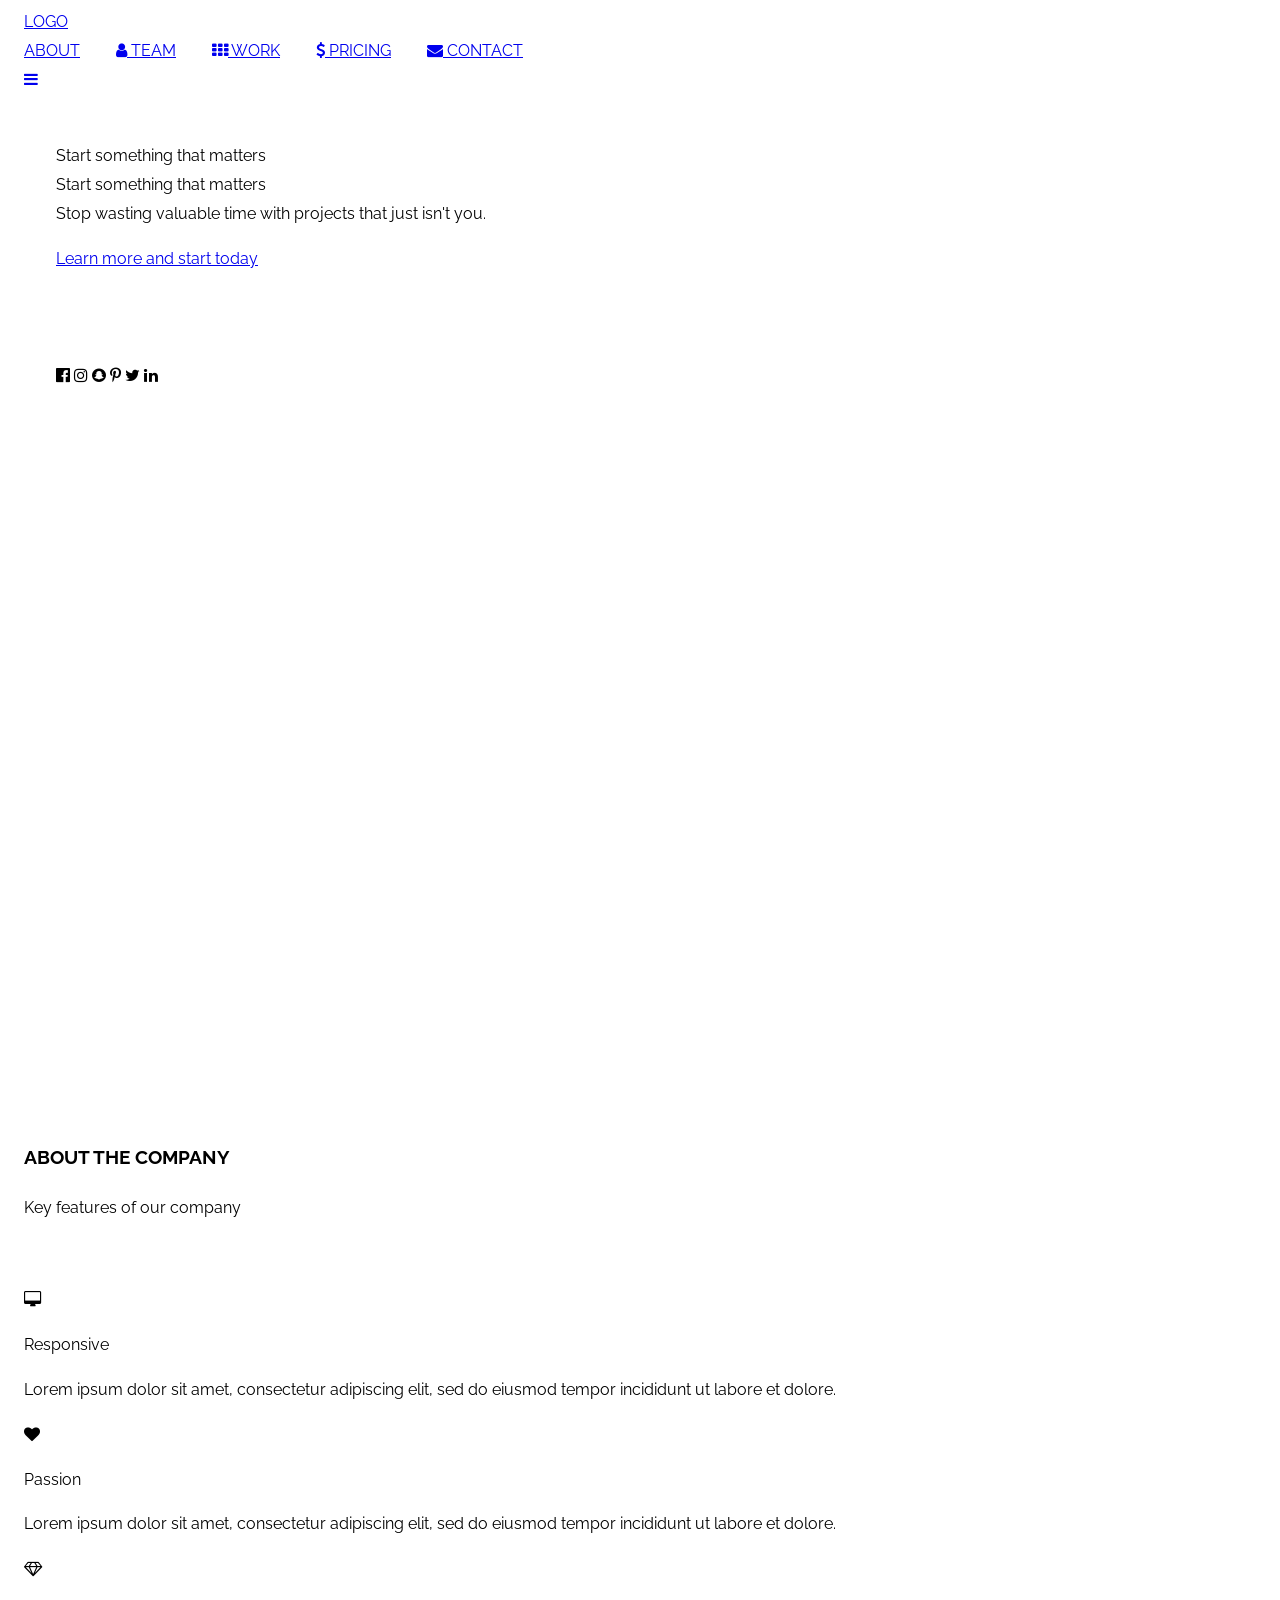
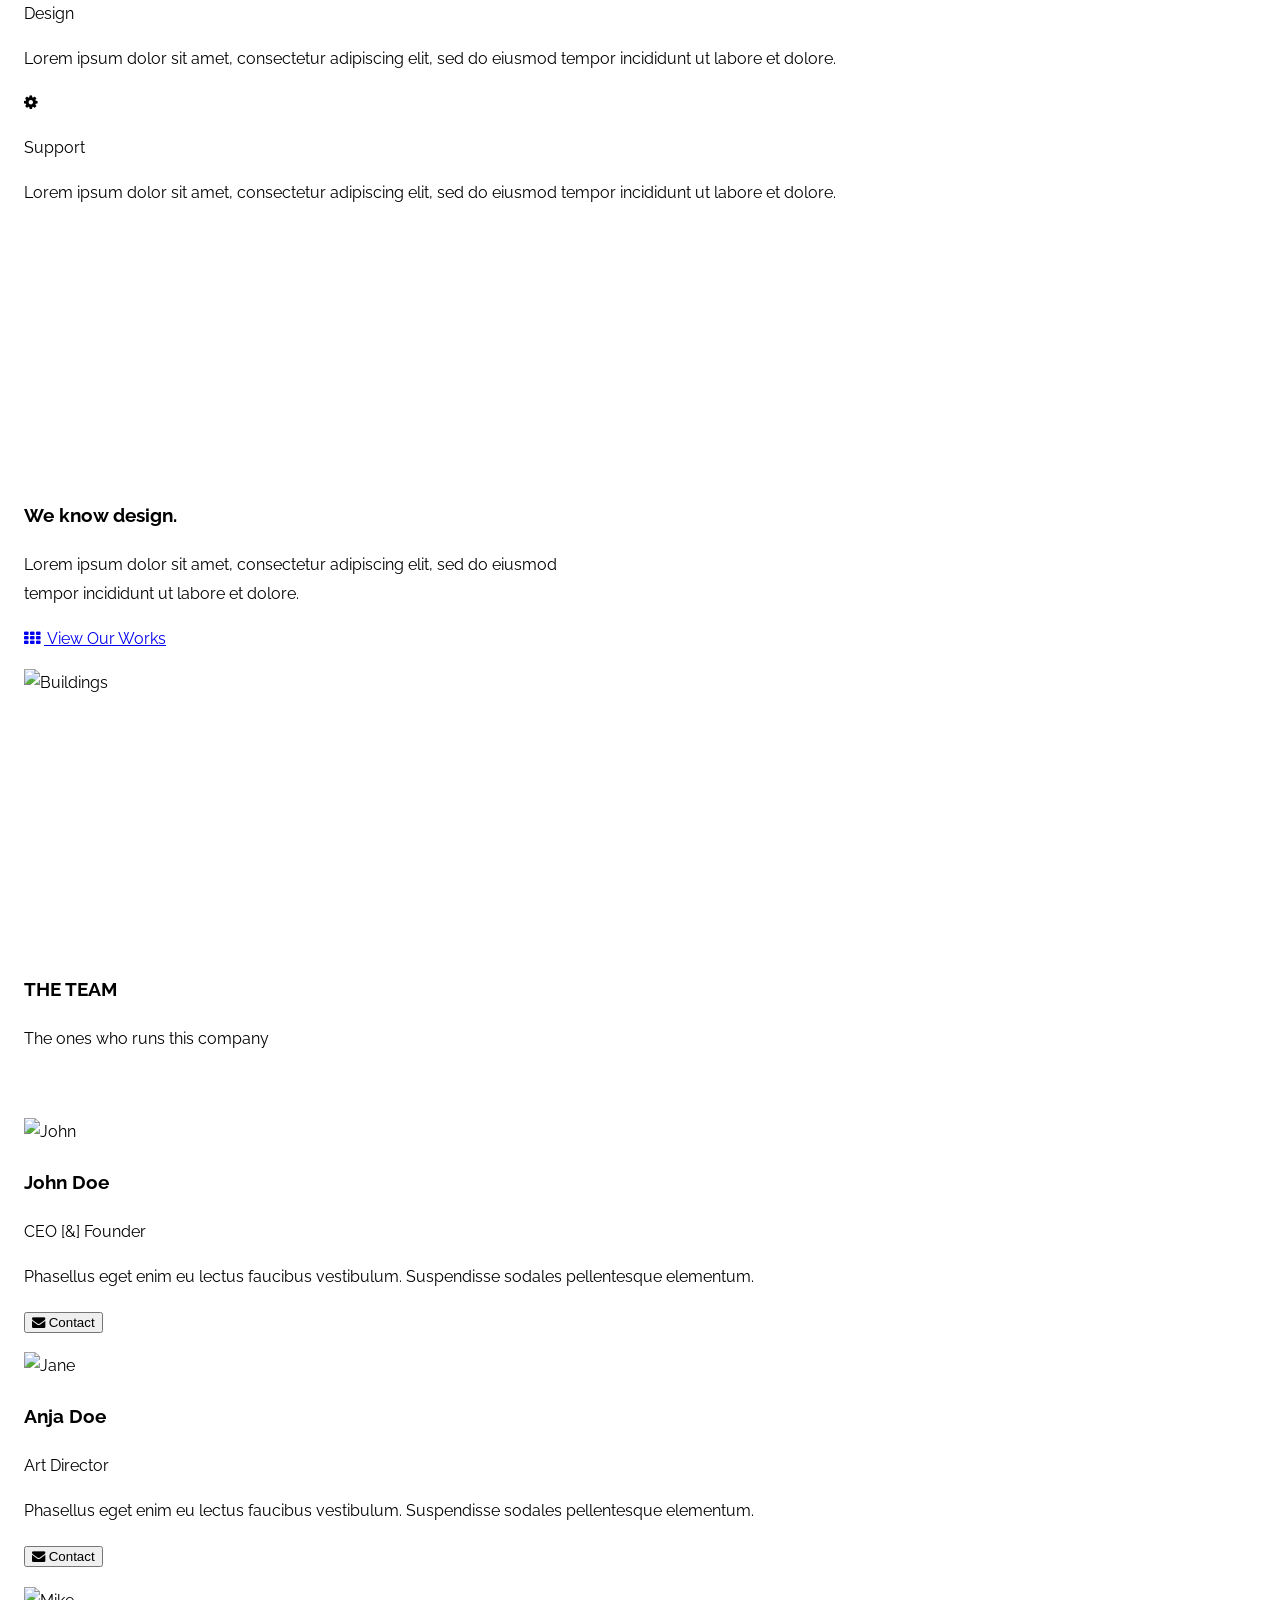
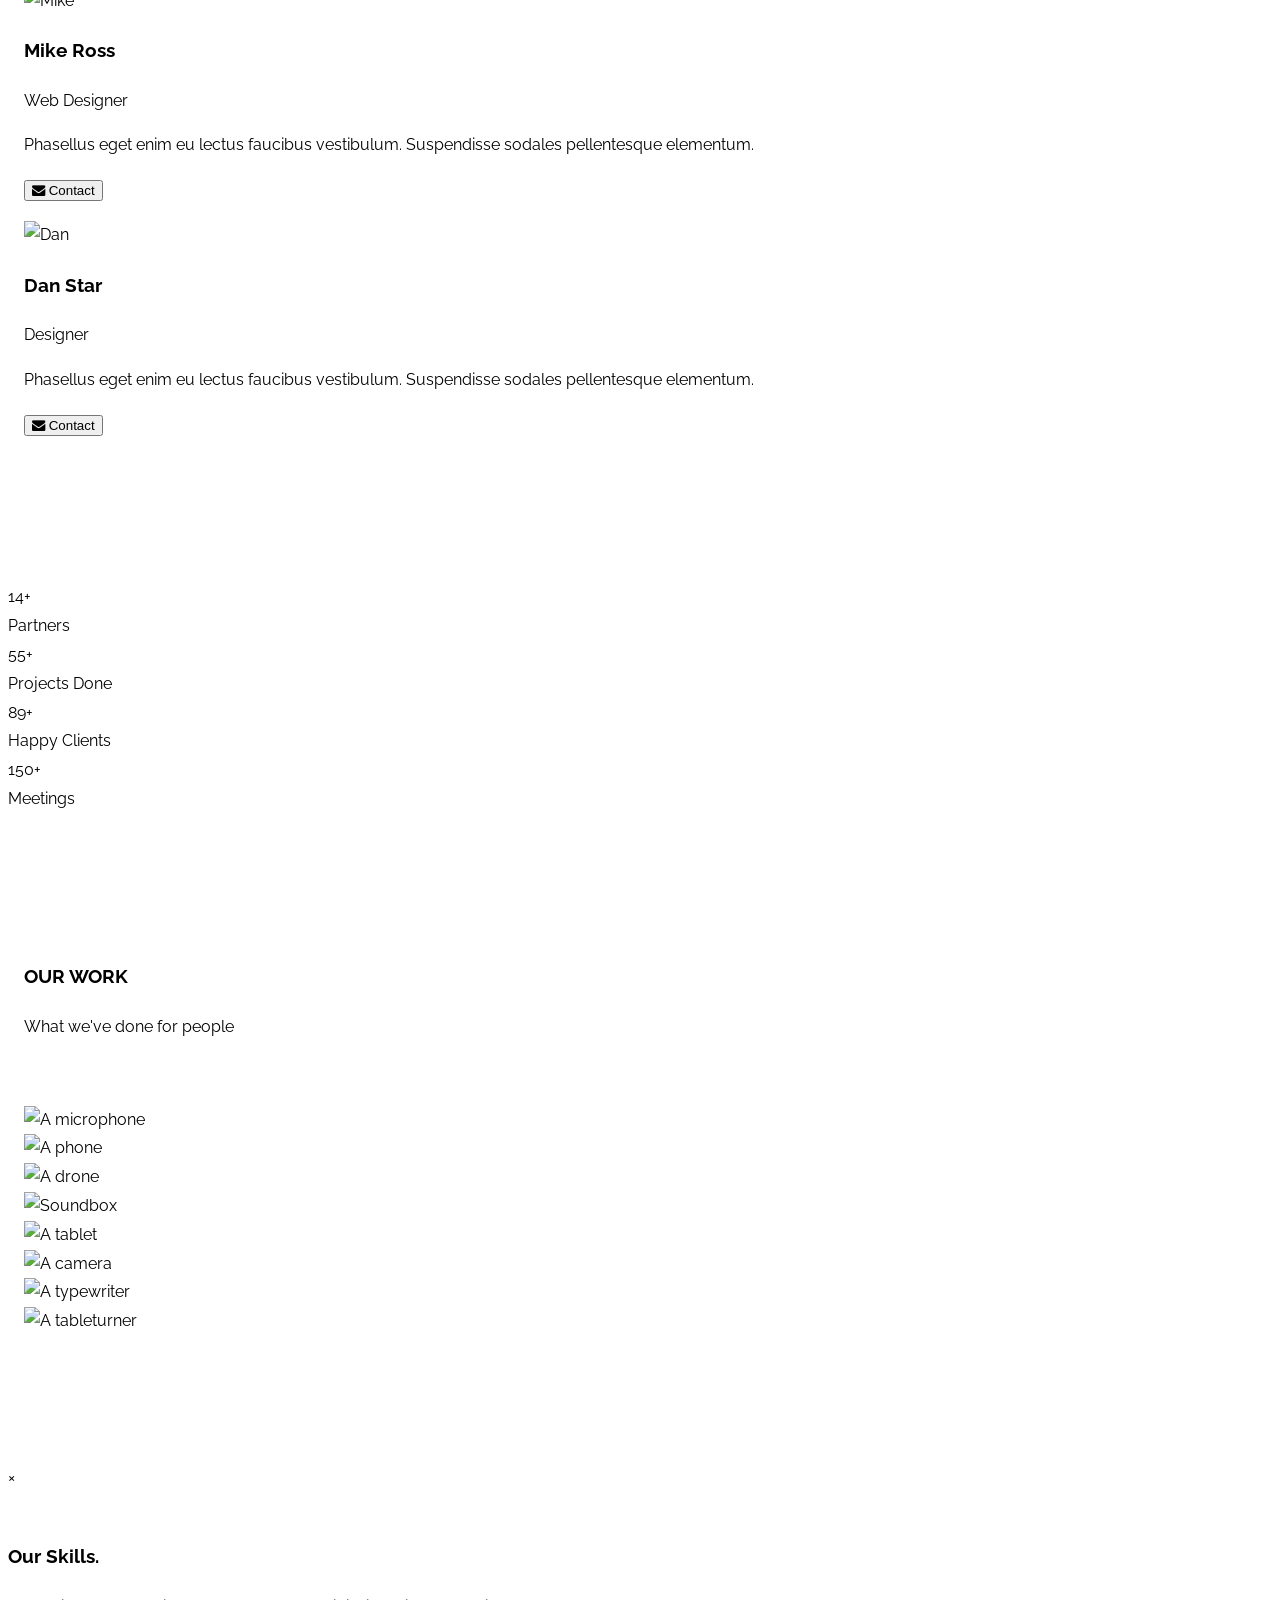
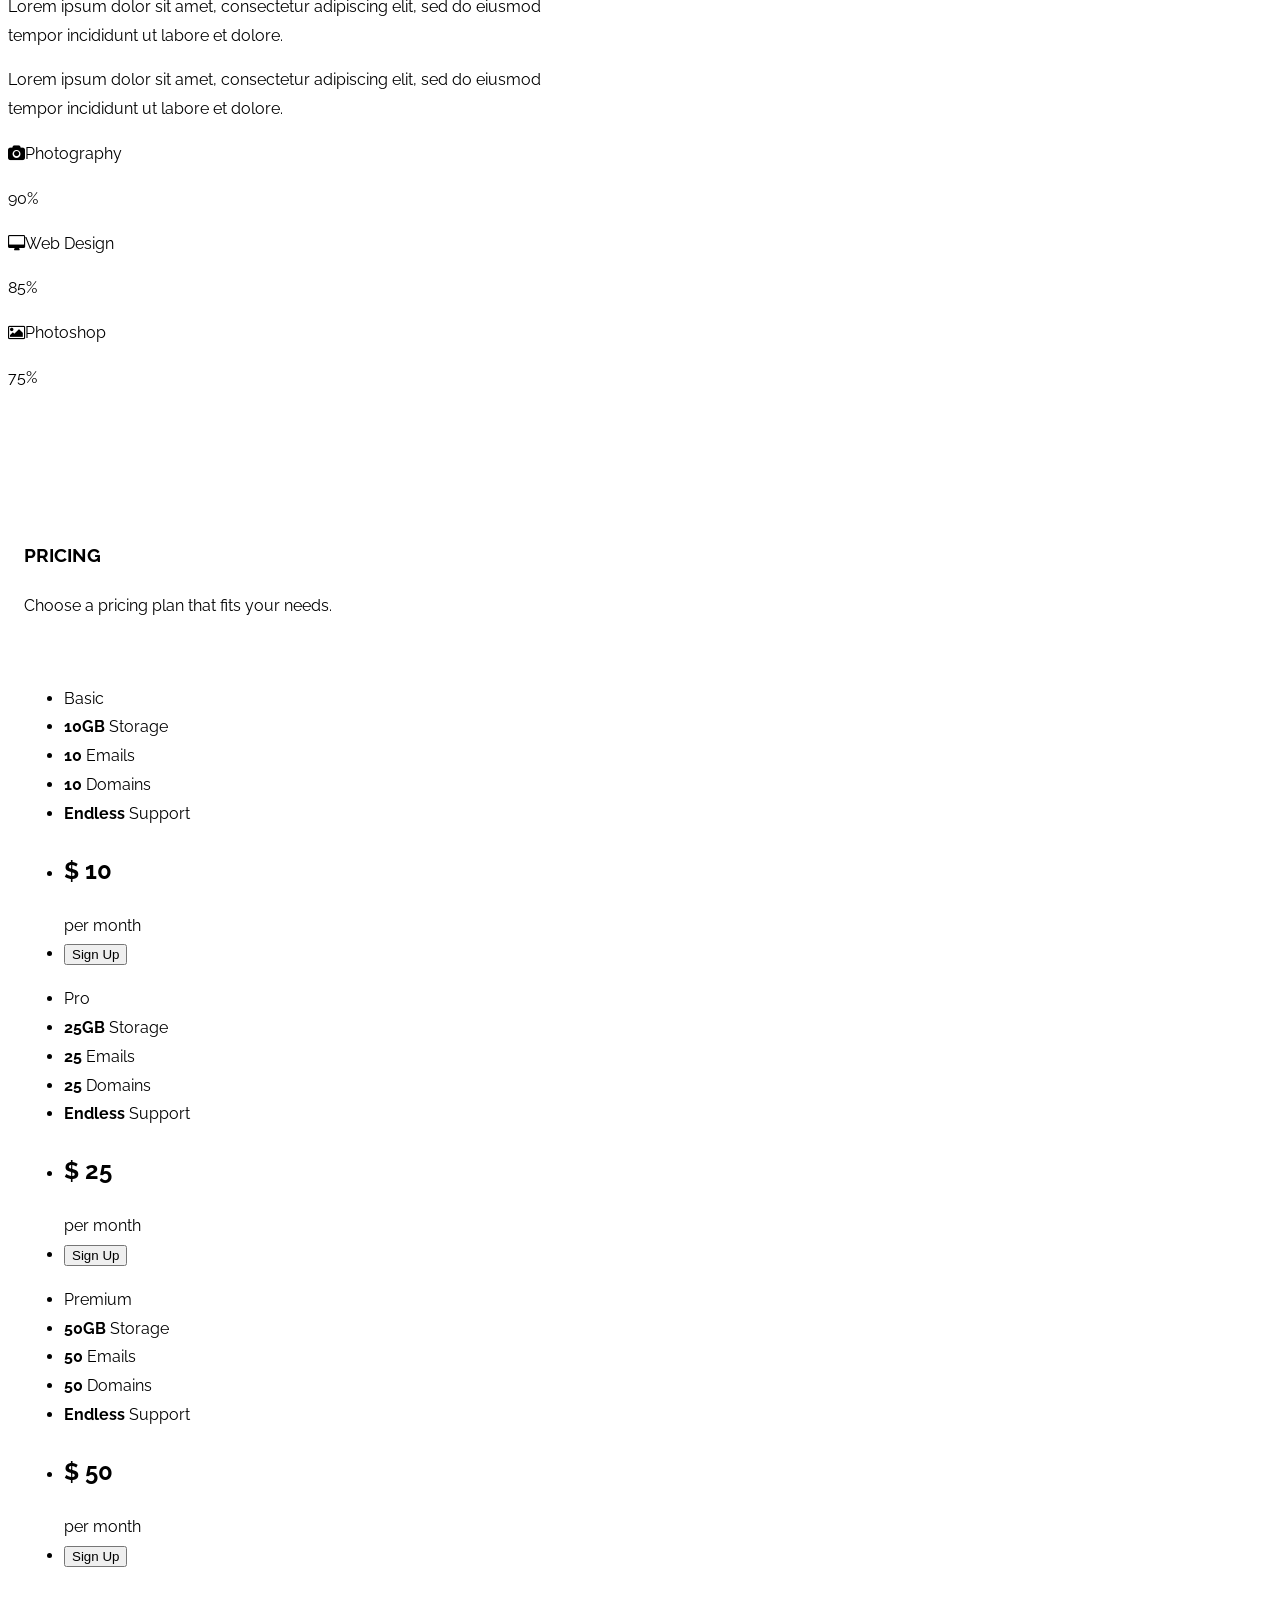
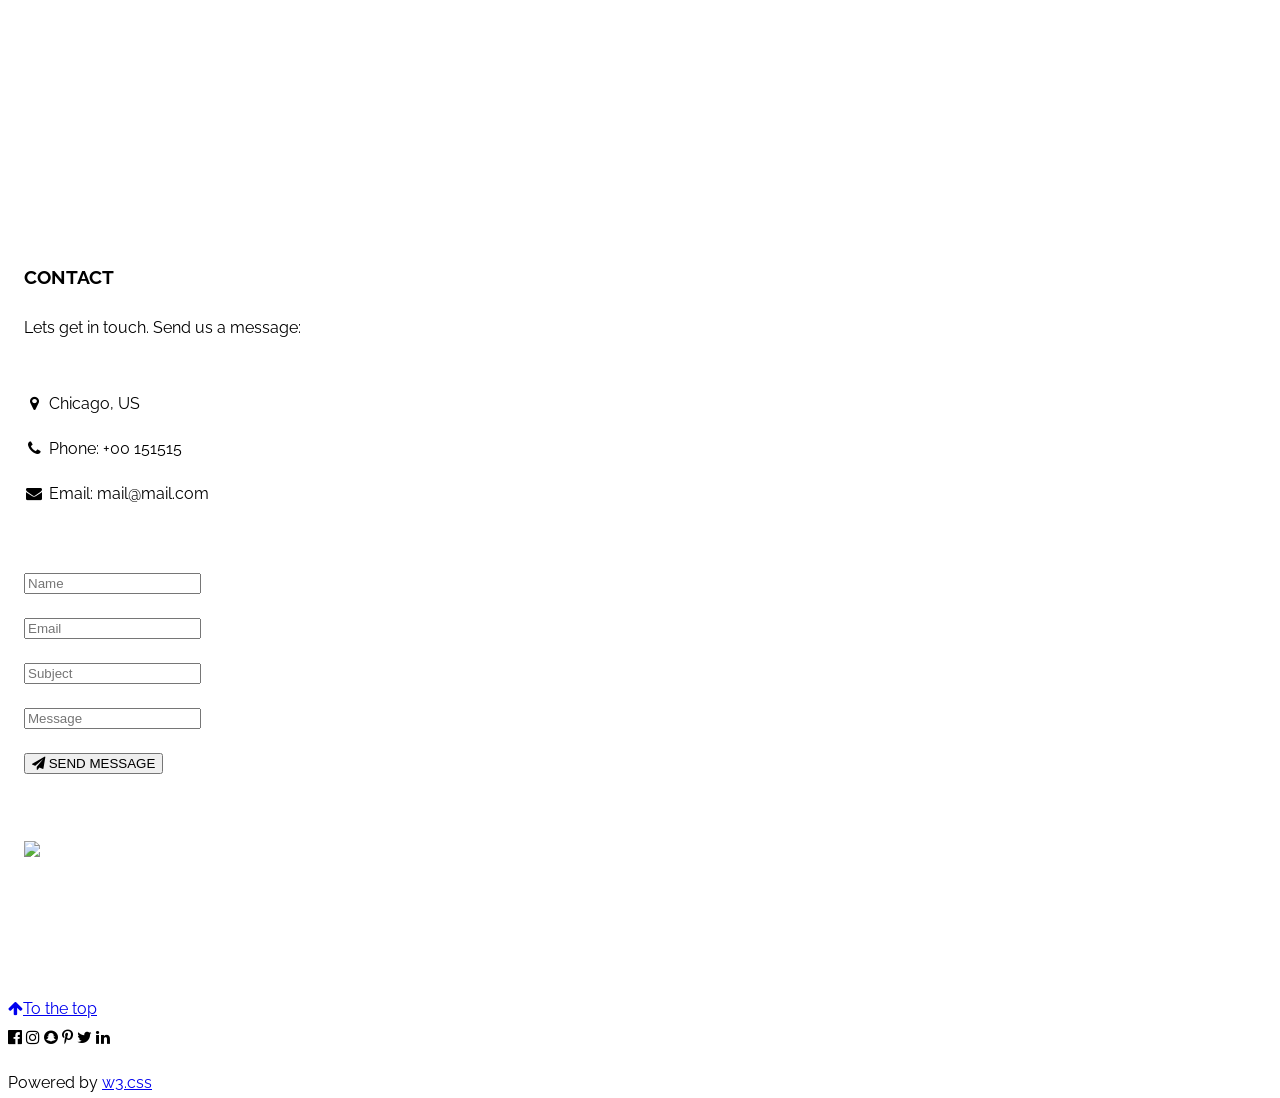
==== index.html @ bd60068d "Created basic layout for website Used w3 school's template as our base format. We will edit and add " ====
<!DOCTYPE html>
<html>
<head>
<title>W3.CSS Template</title>
<meta charset="UTF-8">
<meta name="viewport" content="width=device-width, initial-scale=1">
<link rel="stylesheet" href="https://www.w3schools.com/w3css/5/w3.css">
<link rel="stylesheet" href="https://fonts.googleapis.com/css?family=Raleway">
<link rel="stylesheet" href="https://cdnjs.cloudflare.com/ajax/libs/font-awesome/4.7.0/css/font-awesome.min.css">
<style>
body,h1,h2,h3,h4,h5,h6 {font-family: "Raleway", sans-serif}

body, html {
  height: 100%;
  line-height: 1.8;
}

/* Full height image header */
.bgimg-1 {
  background-position: center;
  background-size: cover;
  background-image: url("/w3images/mac.jpg");
  min-height: 100%;
}

.w3-bar .w3-button {
  padding: 16px;
}
</style>
</head>
<body>

<!-- Navbar (sit on top) -->
<div class="w3-top">
  <div class="w3-bar w3-white w3-card" id="myNavbar">
    <a href="#home" class="w3-bar-item w3-button w3-wide">LOGO</a>
    <!-- Right-sided navbar links -->
    <div class="w3-right w3-hide-small">
      <a href="#about" class="w3-bar-item w3-button">ABOUT</a>
      <a href="#team" class="w3-bar-item w3-button"><i class="fa fa-user"></i> TEAM</a>
      <a href="#work" class="w3-bar-item w3-button"><i class="fa fa-th"></i> WORK</a>
      <a href="#pricing" class="w3-bar-item w3-button"><i class="fa fa-usd"></i> PRICING</a>
      <a href="#contact" class="w3-bar-item w3-button"><i class="fa fa-envelope"></i> CONTACT</a>
    </div>
    <!-- Hide right-floated links on small screens and replace them with a menu icon -->

    <a href="javascript:void(0)" class="w3-bar-item w3-button w3-right w3-hide-large w3-hide-medium" onclick="w3_open()">
      <i class="fa fa-bars"></i>
    </a>
  </div>
</div>

<!-- Sidebar on small screens when clicking the menu icon -->
<nav class="w3-sidebar w3-bar-block w3-black w3-card w3-animate-left w3-hide-medium w3-hide-large" style="display:none" id="mySidebar">
  <a href="javascript:void(0)" onclick="w3_close()" class="w3-bar-item w3-button w3-large w3-padding-16">Close ×</a>
  <a href="#about" onclick="w3_close()" class="w3-bar-item w3-button">ABOUT</a>
  <a href="#team" onclick="w3_close()" class="w3-bar-item w3-button">TEAM</a>
  <a href="#work" onclick="w3_close()" class="w3-bar-item w3-button">WORK</a>
  <a href="#pricing" onclick="w3_close()" class="w3-bar-item w3-button">PRICING</a>
  <a href="#contact" onclick="w3_close()" class="w3-bar-item w3-button">CONTACT</a>
</nav>

<!-- Header with full-height image -->
<header class="bgimg-1 w3-display-container w3-grayscale-min" id="home">
  <div class="w3-display-left w3-text-white" style="padding:48px">
    <span class="w3-jumbo w3-hide-small">Start something that matters</span><br>
    <span class="w3-xxlarge w3-hide-large w3-hide-medium">Start something that matters</span><br>
    <span class="w3-large">Stop wasting valuable time with projects that just isn't you.</span>
    <p><a href="#about" class="w3-button w3-white w3-padding-large w3-large w3-margin-top w3-opacity w3-hover-opacity-off">Learn more and start today</a></p>
  </div> 
  <div class="w3-display-bottomleft w3-text-grey w3-large" style="padding:24px 48px">
    <i class="fa fa-facebook-official w3-hover-opacity"></i>
    <i class="fa fa-instagram w3-hover-opacity"></i>
    <i class="fa fa-snapchat w3-hover-opacity"></i>
    <i class="fa fa-pinterest-p w3-hover-opacity"></i>
    <i class="fa fa-twitter w3-hover-opacity"></i>
    <i class="fa fa-linkedin w3-hover-opacity"></i>
  </div>
</header>

<!-- About Section -->
<div class="w3-container" style="padding:128px 16px" id="about">
  <h3 class="w3-center">ABOUT THE COMPANY</h3>
  <p class="w3-center w3-large">Key features of our company</p>
  <div class="w3-row-padding w3-center" style="margin-top:64px">
    <div class="w3-quarter">
      <i class="fa fa-desktop w3-margin-bottom w3-jumbo w3-center"></i>
      <p class="w3-large">Responsive</p>
      <p>Lorem ipsum dolor sit amet, consectetur adipiscing elit, sed do eiusmod tempor incididunt ut labore et dolore.</p>
    </div>
    <div class="w3-quarter">
      <i class="fa fa-heart w3-margin-bottom w3-jumbo"></i>
      <p class="w3-large">Passion</p>
      <p>Lorem ipsum dolor sit amet, consectetur adipiscing elit, sed do eiusmod tempor incididunt ut labore et dolore.</p>
    </div>
    <div class="w3-quarter">
      <i class="fa fa-diamond w3-margin-bottom w3-jumbo"></i>
      <p class="w3-large">Design</p>
      <p>Lorem ipsum dolor sit amet, consectetur adipiscing elit, sed do eiusmod tempor incididunt ut labore et dolore.</p>
    </div>
    <div class="w3-quarter">
      <i class="fa fa-cog w3-margin-bottom w3-jumbo"></i>
      <p class="w3-large">Support</p>
      <p>Lorem ipsum dolor sit amet, consectetur adipiscing elit, sed do eiusmod tempor incididunt ut labore et dolore.</p>
    </div>
  </div>
</div>

<!-- Promo Section - "We know design" -->
<div class="w3-container w3-light-grey" style="padding:128px 16px">
  <div class="w3-row-padding">
    <div class="w3-col m6">
      <h3>We know design.</h3>
      <p>Lorem ipsum dolor sit amet, consectetur adipiscing elit, sed do eiusmod<br>tempor incididunt ut labore et dolore.</p>
      <p><a href="#work" class="w3-button w3-black"><i class="fa fa-th"> </i> View Our Works</a></p>
    </div>
    <div class="w3-col m6">
      <img class="w3-image w3-round-large" src="/w3images/phone_buildings.jpg" alt="Buildings" width="700" height="394">
    </div>
  </div>
</div>

<!-- Team Section -->
<div class="w3-container" style="padding:128px 16px" id="team">
  <h3 class="w3-center">THE TEAM</h3>
  <p class="w3-center w3-large">The ones who runs this company</p>
  <div class="w3-row-padding w3-grayscale" style="margin-top:64px">
    <div class="w3-col l3 m6 w3-margin-bottom">
      <div class="w3-card">
        <img src="/w3images/team2.jpg" alt="John" style="width:100%">
        <div class="w3-container">
          <h3>John Doe</h3>
          <p class="w3-opacity">CEO [&] Founder</p>
          <p>Phasellus eget enim eu lectus faucibus vestibulum. Suspendisse sodales pellentesque elementum.</p>
          <p><button class="w3-button w3-light-grey w3-block"><i class="fa fa-envelope"></i> Contact</button></p>
        </div>
      </div>
    </div>
    <div class="w3-col l3 m6 w3-margin-bottom">
      <div class="w3-card">
        <img src="/w3images/team1.jpg" alt="Jane" style="width:100%">
        <div class="w3-container">
          <h3>Anja Doe</h3>
          <p class="w3-opacity">Art Director</p>
          <p>Phasellus eget enim eu lectus faucibus vestibulum. Suspendisse sodales pellentesque elementum.</p>
          <p><button class="w3-button w3-light-grey w3-block"><i class="fa fa-envelope"></i> Contact</button></p>
        </div>
      </div>
    </div>
    <div class="w3-col l3 m6 w3-margin-bottom">
      <div class="w3-card">
        <img src="/w3images/team3.jpg" alt="Mike" style="width:100%">
        <div class="w3-container">
          <h3>Mike Ross</h3>
          <p class="w3-opacity">Web Designer</p>
          <p>Phasellus eget enim eu lectus faucibus vestibulum. Suspendisse sodales pellentesque elementum.</p>
          <p><button class="w3-button w3-light-grey w3-block"><i class="fa fa-envelope"></i> Contact</button></p>
        </div>
      </div>
    </div>
    <div class="w3-col l3 m6 w3-margin-bottom">
      <div class="w3-card">
        <img src="/w3images/team4.jpg" alt="Dan" style="width:100%">
        <div class="w3-container">
          <h3>Dan Star</h3>
          <p class="w3-opacity">Designer</p>
          <p>Phasellus eget enim eu lectus faucibus vestibulum. Suspendisse sodales pellentesque elementum.</p>
          <p><button class="w3-button w3-light-grey w3-block"><i class="fa fa-envelope"></i> Contact</button></p>
        </div>
      </div>
    </div>
  </div>
</div>

<!-- Promo Section "Statistics" -->
<div class="w3-container w3-row w3-center w3-dark-grey w3-padding-64">
  <div class="w3-quarter">
    <span class="w3-xxlarge">14+</span>
    <br>Partners
  </div>
  <div class="w3-quarter">
    <span class="w3-xxlarge">55+</span>
    <br>Projects Done
  </div>
  <div class="w3-quarter">
    <span class="w3-xxlarge">89+</span>
    <br>Happy Clients
  </div>
  <div class="w3-quarter">
    <span class="w3-xxlarge">150+</span>
    <br>Meetings
  </div>
</div>

<!-- Work Section -->
<div class="w3-container" style="padding:128px 16px" id="work">
  <h3 class="w3-center">OUR WORK</h3>
  <p class="w3-center w3-large">What we've done for people</p>

  <div class="w3-row-padding" style="margin-top:64px">
    <div class="w3-col l3 m6">
      <img src="/w3images/tech_mic.jpg" style="width:100%" onclick="onClick(this)" class="w3-hover-opacity" alt="A microphone">
    </div>
    <div class="w3-col l3 m6">
      <img src="/w3images/tech_phone.jpg" style="width:100%" onclick="onClick(this)" class="w3-hover-opacity" alt="A phone">
    </div>
    <div class="w3-col l3 m6">
      <img src="/w3images/tech_drone.jpg" style="width:100%" onclick="onClick(this)" class="w3-hover-opacity" alt="A drone">
    </div>
    <div class="w3-col l3 m6">
      <img src="/w3images/tech_sound.jpg" style="width:100%" onclick="onClick(this)" class="w3-hover-opacity" alt="Soundbox">
    </div>
  </div>

  <div class="w3-row-padding w3-section">
    <div class="w3-col l3 m6">
      <img src="/w3images/tech_tablet.jpg" style="width:100%" onclick="onClick(this)" class="w3-hover-opacity" alt="A tablet">
    </div>
    <div class="w3-col l3 m6">
      <img src="/w3images/tech_camera.jpg" style="width:100%" onclick="onClick(this)" class="w3-hover-opacity" alt="A camera">
    </div>
    <div class="w3-col l3 m6">
      <img src="/w3images/tech_typewriter.jpg" style="width:100%" onclick="onClick(this)" class="w3-hover-opacity" alt="A typewriter">
    </div>
    <div class="w3-col l3 m6">
      <img src="/w3images/tech_tableturner.jpg" style="width:100%" onclick="onClick(this)" class="w3-hover-opacity" alt="A tableturner">
    </div>
  </div>
</div>

<!-- Modal for full size images on click-->
<div id="modal01" class="w3-modal w3-black" onclick="this.style.display='none'">
  <span class="w3-button w3-xxlarge w3-black w3-padding-large w3-display-topright" title="Close Modal Image">×</span>
  <div class="w3-modal-content w3-animate-zoom w3-center w3-transparent w3-padding-64">
    <img id="img01" class="w3-image">
    <p id="caption" class="w3-opacity w3-large"></p>
  </div>
</div>

<!-- Skills Section -->
<div class="w3-container w3-light-grey w3-padding-64">
  <div class="w3-row-padding">
    <div class="w3-col m6">
      <h3>Our Skills.</h3>
      <p>Lorem ipsum dolor sit amet, consectetur adipiscing elit, sed do eiusmod<br>
      tempor incididunt ut labore et dolore.</p>
      <p>Lorem ipsum dolor sit amet, consectetur adipiscing elit, sed do eiusmod<br>
      tempor incididunt ut labore et dolore.</p>
    </div>
    <div class="w3-col m6">
      <p class="w3-wide"><i class="fa fa-camera w3-margin-right"></i>Photography</p>
      <div class="w3-grey">
        <div class="w3-container w3-dark-grey w3-center" style="width:90%">90%</div>
      </div>
      <p class="w3-wide"><i class="fa fa-desktop w3-margin-right"></i>Web Design</p>
      <div class="w3-grey">
        <div class="w3-container w3-dark-grey w3-center" style="width:85%">85%</div>
      </div>
      <p class="w3-wide"><i class="fa fa-photo w3-margin-right"></i>Photoshop</p>
      <div class="w3-grey">
        <div class="w3-container w3-dark-grey w3-center" style="width:75%">75%</div>
      </div>
    </div>
  </div>
</div>

<!-- Pricing Section -->
<div class="w3-container w3-center w3-dark-grey" style="padding:128px 16px" id="pricing">
  <h3>PRICING</h3>
  <p class="w3-large">Choose a pricing plan that fits your needs.</p>
  <div class="w3-row-padding" style="margin-top:64px">
    <div class="w3-third w3-section">
      <ul class="w3-ul w3-white w3-hover-shadow">
        <li class="w3-black w3-xlarge w3-padding-32">Basic</li>
        <li class="w3-padding-16"><b>10GB</b> Storage</li>
        <li class="w3-padding-16"><b>10</b> Emails</li>
        <li class="w3-padding-16"><b>10</b> Domains</li>
        <li class="w3-padding-16"><b>Endless</b> Support</li>
        <li class="w3-padding-16">
          <h2 class="w3-wide">$ 10</h2>
          <span class="w3-opacity">per month</span>
        </li>
        <li class="w3-light-grey w3-padding-24">
          <button class="w3-button w3-black w3-padding-large">Sign Up</button>
        </li>
      </ul>
    </div>
    <div class="w3-third">
      <ul class="w3-ul w3-white w3-hover-shadow">
        <li class="w3-red w3-xlarge w3-padding-48">Pro</li>
        <li class="w3-padding-16"><b>25GB</b> Storage</li>
        <li class="w3-padding-16"><b>25</b> Emails</li>
        <li class="w3-padding-16"><b>25</b> Domains</li>
        <li class="w3-padding-16"><b>Endless</b> Support</li>
        <li class="w3-padding-16">
          <h2 class="w3-wide">$ 25</h2>
          <span class="w3-opacity">per month</span>
        </li>
        <li class="w3-light-grey w3-padding-24">
          <button class="w3-button w3-black w3-padding-large">Sign Up</button>
        </li>
      </ul>
    </div>
    <div class="w3-third w3-section">
      <ul class="w3-ul w3-white w3-hover-shadow">
        <li class="w3-black w3-xlarge w3-padding-32">Premium</li>
        <li class="w3-padding-16"><b>50GB</b> Storage</li>
        <li class="w3-padding-16"><b>50</b> Emails</li>
        <li class="w3-padding-16"><b>50</b> Domains</li>
        <li class="w3-padding-16"><b>Endless</b> Support</li>
        <li class="w3-padding-16">
          <h2 class="w3-wide">$ 50</h2>
          <span class="w3-opacity">per month</span>
        </li>
        <li class="w3-light-grey w3-padding-24">
          <button class="w3-button w3-black w3-padding-large">Sign Up</button>
        </li>
      </ul>
    </div>
  </div>
</div>

<!-- Contact Section -->
<div class="w3-container w3-light-grey" style="padding:128px 16px" id="contact">
  <h3 class="w3-center">CONTACT</h3>
  <p class="w3-center w3-large">Lets get in touch. Send us a message:</p>
  <div style="margin-top:48px">
    <p><i class="fa fa-map-marker fa-fw w3-xxlarge w3-margin-right"></i> Chicago, US</p>
    <p><i class="fa fa-phone fa-fw w3-xxlarge w3-margin-right"></i> Phone: +00 151515</p>
    <p><i class="fa fa-envelope fa-fw w3-xxlarge w3-margin-right"> </i> Email: mail@mail.com</p>
    <br>
    <form action="/action_page.php" target="_blank">
      <p><input class="w3-input w3-border" type="text" placeholder="Name" required name="Name"></p>
      <p><input class="w3-input w3-border" type="text" placeholder="Email" required name="Email"></p>
      <p><input class="w3-input w3-border" type="text" placeholder="Subject" required name="Subject"></p>
      <p><input class="w3-input w3-border" type="text" placeholder="Message" required name="Message"></p>
      <p>
        <button class="w3-button w3-black" type="submit">
          <i class="fa fa-paper-plane"></i> SEND MESSAGE
        </button>
      </p>
    </form>
    <!-- Image of location/map -->
    <img src="/w3images/map.jpg" class="w3-image w3-greyscale" style="width:100%;margin-top:48px">
  </div>
</div>

<!-- Footer -->
<footer class="w3-center w3-black w3-padding-64">
  <a href="#home" class="w3-button w3-light-grey"><i class="fa fa-arrow-up w3-margin-right"></i>To the top</a>
  <div class="w3-xlarge w3-section">
    <i class="fa fa-facebook-official w3-hover-opacity"></i>
    <i class="fa fa-instagram w3-hover-opacity"></i>
    <i class="fa fa-snapchat w3-hover-opacity"></i>
    <i class="fa fa-pinterest-p w3-hover-opacity"></i>
    <i class="fa fa-twitter w3-hover-opacity"></i>
    <i class="fa fa-linkedin w3-hover-opacity"></i>
  </div>
  <p>Powered by <a href="https://www.w3schools.com/w3css/default.asp" title="W3.CSS" target="_blank" class="w3-hover-text-green">w3.css</a></p>
</footer>
 
<script>
// Modal Image Gallery
function onClick(element) {
  document.getElementById("img01").src = element.src;
  document.getElementById("modal01").style.display = "block";
  var captionText = document.getElementById("caption");
  captionText.innerHTML = element.alt;
}


// Toggle between showing and hiding the sidebar when clicking the menu icon
var mySidebar = document.getElementById("mySidebar");

function w3_open() {
  if (mySidebar.style.display === 'block') {
    mySidebar.style.display = 'none';
  } else {
    mySidebar.style.display = 'block';
  }
}

// Close the sidebar with the close button
function w3_close() {
    mySidebar.style.display = "none";
}
</script>

</body>
</html>
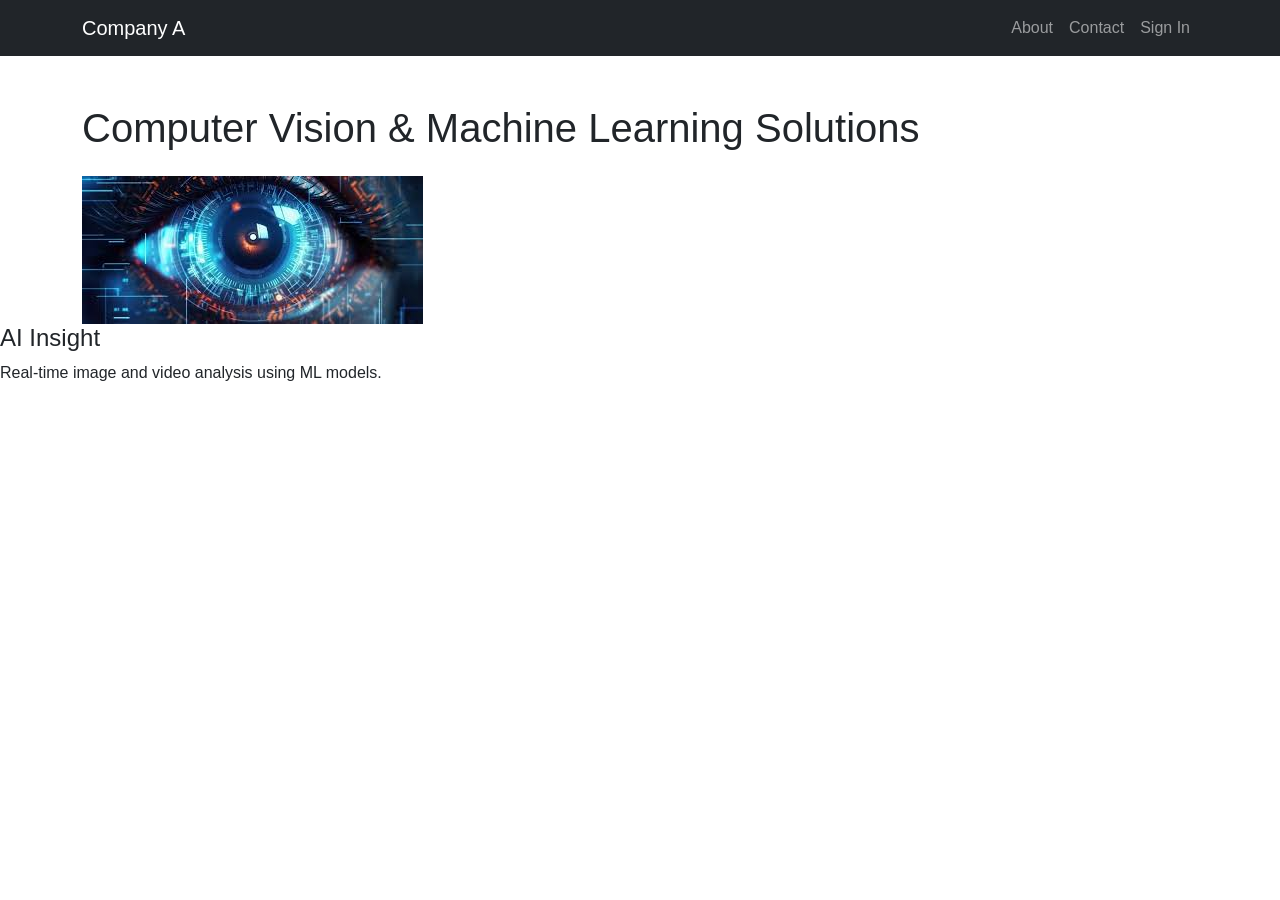
==== commit c797a6dd: "create some html filea for each fundamental functions" ====
--- a/index.html
+++ b/index.html
@@ -1,390 +1,43 @@
 <!DOCTYPE html>
-<html>
-<head>
-<title>W3.CSS Template</title>
-<meta charset="UTF-8">
-<meta name="viewport" content="width=device-width, initial-scale=1">
-<link rel="stylesheet" href="https://www.w3schools.com/w3css/5/w3.css">
-<link rel="stylesheet" href="https://fonts.googleapis.com/css?family=Raleway">
-<link rel="stylesheet" href="https://cdnjs.cloudflare.com/ajax/libs/font-awesome/4.7.0/css/font-awesome.min.css">
-<style>
-body,h1,h2,h3,h4,h5,h6 {font-family: "Raleway", sans-serif}
+<html lang ="en">
+  <head>
+    <meta charset="UTF-8">
+    <title>Company A - Home</title>
+    <meta name ="viewport" content="width=device-width, initial-scale =1.0">
 
-body, html {
-  height: 100%;
-  line-height: 1.8;
-}
+    <!--Bootstrap-->
+     <link href="https://cdn.jsdelivr.net/npm/bootstrap@5.3.2/dist/css/bootstrap.min.css" rel="stylesheet">
+      <link rel="stylesheet" href="css/style.css">
+  </head>
+  <body>
+  <!--Navigation-->
+  <nav class="navbar navbar-expand-lg navbar-dark bg-dark">
+    <div class="container">
+      <a class="navbar-brand" href="index.html">Company A</a>
+      <button class="navbar-toggler" type="button" data-bs-toggle="collapse" data-bs-target="#menu">
+        <span class="navbar-toggler-icon"></span>
+      </button>
 
-/* Full height image header */
-.bgimg-1 {
-  background-position: center;
-  background-size: cover;
-  background-image: url("/w3images/mac.jpg");
-  min-height: 100%;
-}
+      <div class="collapse navbar-collapse" id="menu">
+        <ul class="navbar-nav ms-auto">
+          <li class="nav-item"><a class="nav-link" href="about.html">About</a></li>
+          <li class="nav-item"><a class="nav-link" href="contact.html">Contact</a></li>
+          <li class="nav-item"><a class="nav-link" href="signin.html">Sign In</a></li>
+        </ul>
+      </div>
+    </div>
+  </nav>
+  <header class="container mt-5">
+  <h1>Computer Vision & Machine Learning Solutions</h1>
+  <img src="images/download.jpg" class="img-fluid mt-3" alt="AI Vision">
+</header>
 
-.w3-bar .w3-button {
-  padding: 16px;
-}
-</style>
-</head>
-<body>
-
-<!-- Navbar (sit on top) -->
-<div class="w3-top">
-  <div class="w3-bar w3-white w3-card" id="myNavbar">
-    <a href="#home" class="w3-bar-item w3-button w3-wide">LOGO</a>
-    <!-- Right-sided navbar links -->
-    <div class="w3-right w3-hide-small">
-      <a href="#about" class="w3-bar-item w3-button">ABOUT</a>
-      <a href="#team" class="w3-bar-item w3-button"><i class="fa fa-user"></i> TEAM</a>
-      <a href="#work" class="w3-bar-item w3-button"><i class="fa fa-th"></i> WORK</a>
-      <a href="#pricing" class="w3-bar-item w3-button"><i class="fa fa-usd"></i> PRICING</a>
-      <a href="#contact" class="w3-bar-item w3-button"><i class="fa fa-envelope"></i> CONTACT</a>
-    </div>
-    <!-- Hide right-floated links on small screens and replace them with a menu icon -->
-
-    <a href="javascript:void(0)" class="w3-bar-item w3-button w3-right w3-hide-large w3-hide-medium" onclick="w3_open()">
-      <i class="fa fa-bars"></i>
-    </a>
-  </div>
+<div class="info-box">
+  <h4>AI Insight</h4>
+  <p>Real-time image and video analysis using ML models.</p>
 </div>
 
-<!-- Sidebar on small screens when clicking the menu icon -->
-<nav class="w3-sidebar w3-bar-block w3-black w3-card w3-animate-left w3-hide-medium w3-hide-large" style="display:none" id="mySidebar">
-  <a href="javascript:void(0)" onclick="w3_close()" class="w3-bar-item w3-button w3-large w3-padding-16">Close ×</a>
-  <a href="#about" onclick="w3_close()" class="w3-bar-item w3-button">ABOUT</a>
-  <a href="#team" onclick="w3_close()" class="w3-bar-item w3-button">TEAM</a>
-  <a href="#work" onclick="w3_close()" class="w3-bar-item w3-button">WORK</a>
-  <a href="#pricing" onclick="w3_close()" class="w3-bar-item w3-button">PRICING</a>
-  <a href="#contact" onclick="w3_close()" class="w3-bar-item w3-button">CONTACT</a>
-</nav>
+<script src="https://cdn.jsdelivr.net/npm/bootstrap@5.3.2/dist/js/bootstrap.bundle.min.js"></script>
+</body>
 
-<!-- Header with full-height image -->
-<header class="bgimg-1 w3-display-container w3-grayscale-min" id="home">
-  <div class="w3-display-left w3-text-white" style="padding:48px">
-    <span class="w3-jumbo w3-hide-small">Start something that matters</span><br>
-    <span class="w3-xxlarge w3-hide-large w3-hide-medium">Start something that matters</span><br>
-    <span class="w3-large">Stop wasting valuable time with projects that just isn't you.</span>
-    <p><a href="#about" class="w3-button w3-white w3-padding-large w3-large w3-margin-top w3-opacity w3-hover-opacity-off">Learn more and start today</a></p>
-  </div> 
-  <div class="w3-display-bottomleft w3-text-grey w3-large" style="padding:24px 48px">
-    <i class="fa fa-facebook-official w3-hover-opacity"></i>
-    <i class="fa fa-instagram w3-hover-opacity"></i>
-    <i class="fa fa-snapchat w3-hover-opacity"></i>
-    <i class="fa fa-pinterest-p w3-hover-opacity"></i>
-    <i class="fa fa-twitter w3-hover-opacity"></i>
-    <i class="fa fa-linkedin w3-hover-opacity"></i>
-  </div>
-</header>
-
-<!-- About Section -->
-<div class="w3-container" style="padding:128px 16px" id="about">
-  <h3 class="w3-center">ABOUT THE COMPANY</h3>
-  <p class="w3-center w3-large">Key features of our company</p>
-  <div class="w3-row-padding w3-center" style="margin-top:64px">
-    <div class="w3-quarter">
-      <i class="fa fa-desktop w3-margin-bottom w3-jumbo w3-center"></i>
-      <p class="w3-large">Responsive</p>
-      <p>Lorem ipsum dolor sit amet, consectetur adipiscing elit, sed do eiusmod tempor incididunt ut labore et dolore.</p>
-    </div>
-    <div class="w3-quarter">
-      <i class="fa fa-heart w3-margin-bottom w3-jumbo"></i>
-      <p class="w3-large">Passion</p>
-      <p>Lorem ipsum dolor sit amet, consectetur adipiscing elit, sed do eiusmod tempor incididunt ut labore et dolore.</p>
-    </div>
-    <div class="w3-quarter">
-      <i class="fa fa-diamond w3-margin-bottom w3-jumbo"></i>
-      <p class="w3-large">Design</p>
-      <p>Lorem ipsum dolor sit amet, consectetur adipiscing elit, sed do eiusmod tempor incididunt ut labore et dolore.</p>
-    </div>
-    <div class="w3-quarter">
-      <i class="fa fa-cog w3-margin-bottom w3-jumbo"></i>
-      <p class="w3-large">Support</p>
-      <p>Lorem ipsum dolor sit amet, consectetur adipiscing elit, sed do eiusmod tempor incididunt ut labore et dolore.</p>
-    </div>
-  </div>
-</div>
-
-<!-- Promo Section - "We know design" -->
-<div class="w3-container w3-light-grey" style="padding:128px 16px">
-  <div class="w3-row-padding">
-    <div class="w3-col m6">
-      <h3>We know design.</h3>
-      <p>Lorem ipsum dolor sit amet, consectetur adipiscing elit, sed do eiusmod<br>tempor incididunt ut labore et dolore.</p>
-      <p><a href="#work" class="w3-button w3-black"><i class="fa fa-th"> </i> View Our Works</a></p>
-    </div>
-    <div class="w3-col m6">
-      <img class="w3-image w3-round-large" src="/w3images/phone_buildings.jpg" alt="Buildings" width="700" height="394">
-    </div>
-  </div>
-</div>
-
-<!-- Team Section -->
-<div class="w3-container" style="padding:128px 16px" id="team">
-  <h3 class="w3-center">THE TEAM</h3>
-  <p class="w3-center w3-large">The ones who runs this company</p>
-  <div class="w3-row-padding w3-grayscale" style="margin-top:64px">
-    <div class="w3-col l3 m6 w3-margin-bottom">
-      <div class="w3-card">
-        <img src="/w3images/team2.jpg" alt="John" style="width:100%">
-        <div class="w3-container">
-          <h3>John Doe</h3>
-          <p class="w3-opacity">CEO [&] Founder</p>
-          <p>Phasellus eget enim eu lectus faucibus vestibulum. Suspendisse sodales pellentesque elementum.</p>
-          <p><button class="w3-button w3-light-grey w3-block"><i class="fa fa-envelope"></i> Contact</button></p>
-        </div>
-      </div>
-    </div>
-    <div class="w3-col l3 m6 w3-margin-bottom">
-      <div class="w3-card">
-        <img src="/w3images/team1.jpg" alt="Jane" style="width:100%">
-        <div class="w3-container">
-          <h3>Anja Doe</h3>
-          <p class="w3-opacity">Art Director</p>
-          <p>Phasellus eget enim eu lectus faucibus vestibulum. Suspendisse sodales pellentesque elementum.</p>
-          <p><button class="w3-button w3-light-grey w3-block"><i class="fa fa-envelope"></i> Contact</button></p>
-        </div>
-      </div>
-    </div>
-    <div class="w3-col l3 m6 w3-margin-bottom">
-      <div class="w3-card">
-        <img src="/w3images/team3.jpg" alt="Mike" style="width:100%">
-        <div class="w3-container">
-          <h3>Mike Ross</h3>
-          <p class="w3-opacity">Web Designer</p>
-          <p>Phasellus eget enim eu lectus faucibus vestibulum. Suspendisse sodales pellentesque elementum.</p>
-          <p><button class="w3-button w3-light-grey w3-block"><i class="fa fa-envelope"></i> Contact</button></p>
-        </div>
-      </div>
-    </div>
-    <div class="w3-col l3 m6 w3-margin-bottom">
-      <div class="w3-card">
-        <img src="/w3images/team4.jpg" alt="Dan" style="width:100%">
-        <div class="w3-container">
-          <h3>Dan Star</h3>
-          <p class="w3-opacity">Designer</p>
-          <p>Phasellus eget enim eu lectus faucibus vestibulum. Suspendisse sodales pellentesque elementum.</p>
-          <p><button class="w3-button w3-light-grey w3-block"><i class="fa fa-envelope"></i> Contact</button></p>
-        </div>
-      </div>
-    </div>
-  </div>
-</div>
-
-<!-- Promo Section "Statistics" -->
-<div class="w3-container w3-row w3-center w3-dark-grey w3-padding-64">
-  <div class="w3-quarter">
-    <span class="w3-xxlarge">14+</span>
-    <br>Partners
-  </div>
-  <div class="w3-quarter">
-    <span class="w3-xxlarge">55+</span>
-    <br>Projects Done
-  </div>
-  <div class="w3-quarter">
-    <span class="w3-xxlarge">89+</span>
-    <br>Happy Clients
-  </div>
-  <div class="w3-quarter">
-    <span class="w3-xxlarge">150+</span>
-    <br>Meetings
-  </div>
-</div>
-
-<!-- Work Section -->
-<div class="w3-container" style="padding:128px 16px" id="work">
-  <h3 class="w3-center">OUR WORK</h3>
-  <p class="w3-center w3-large">What we've done for people</p>
-
-  <div class="w3-row-padding" style="margin-top:64px">
-    <div class="w3-col l3 m6">
-      <img src="/w3images/tech_mic.jpg" style="width:100%" onclick="onClick(this)" class="w3-hover-opacity" alt="A microphone">
-    </div>
-    <div class="w3-col l3 m6">
-      <img src="/w3images/tech_phone.jpg" style="width:100%" onclick="onClick(this)" class="w3-hover-opacity" alt="A phone">
-    </div>
-    <div class="w3-col l3 m6">
-      <img src="/w3images/tech_drone.jpg" style="width:100%" onclick="onClick(this)" class="w3-hover-opacity" alt="A drone">
-    </div>
-    <div class="w3-col l3 m6">
-      <img src="/w3images/tech_sound.jpg" style="width:100%" onclick="onClick(this)" class="w3-hover-opacity" alt="Soundbox">
-    </div>
-  </div>
-
-  <div class="w3-row-padding w3-section">
-    <div class="w3-col l3 m6">
-      <img src="/w3images/tech_tablet.jpg" style="width:100%" onclick="onClick(this)" class="w3-hover-opacity" alt="A tablet">
-    </div>
-    <div class="w3-col l3 m6">
-      <img src="/w3images/tech_camera.jpg" style="width:100%" onclick="onClick(this)" class="w3-hover-opacity" alt="A camera">
-    </div>
-    <div class="w3-col l3 m6">
-      <img src="/w3images/tech_typewriter.jpg" style="width:100%" onclick="onClick(this)" class="w3-hover-opacity" alt="A typewriter">
-    </div>
-    <div class="w3-col l3 m6">
-      <img src="/w3images/tech_tableturner.jpg" style="width:100%" onclick="onClick(this)" class="w3-hover-opacity" alt="A tableturner">
-    </div>
-  </div>
-</div>
-
-<!-- Modal for full size images on click-->
-<div id="modal01" class="w3-modal w3-black" onclick="this.style.display='none'">
-  <span class="w3-button w3-xxlarge w3-black w3-padding-large w3-display-topright" title="Close Modal Image">×</span>
-  <div class="w3-modal-content w3-animate-zoom w3-center w3-transparent w3-padding-64">
-    <img id="img01" class="w3-image">
-    <p id="caption" class="w3-opacity w3-large"></p>
-  </div>
-</div>
-
-<!-- Skills Section -->
-<div class="w3-container w3-light-grey w3-padding-64">
-  <div class="w3-row-padding">
-    <div class="w3-col m6">
-      <h3>Our Skills.</h3>
-      <p>Lorem ipsum dolor sit amet, consectetur adipiscing elit, sed do eiusmod<br>
-      tempor incididunt ut labore et dolore.</p>
-      <p>Lorem ipsum dolor sit amet, consectetur adipiscing elit, sed do eiusmod<br>
-      tempor incididunt ut labore et dolore.</p>
-    </div>
-    <div class="w3-col m6">
-      <p class="w3-wide"><i class="fa fa-camera w3-margin-right"></i>Photography</p>
-      <div class="w3-grey">
-        <div class="w3-container w3-dark-grey w3-center" style="width:90%">90%</div>
-      </div>
-      <p class="w3-wide"><i class="fa fa-desktop w3-margin-right"></i>Web Design</p>
-      <div class="w3-grey">
-        <div class="w3-container w3-dark-grey w3-center" style="width:85%">85%</div>
-      </div>
-      <p class="w3-wide"><i class="fa fa-photo w3-margin-right"></i>Photoshop</p>
-      <div class="w3-grey">
-        <div class="w3-container w3-dark-grey w3-center" style="width:75%">75%</div>
-      </div>
-    </div>
-  </div>
-</div>
-
-<!-- Pricing Section -->
-<div class="w3-container w3-center w3-dark-grey" style="padding:128px 16px" id="pricing">
-  <h3>PRICING</h3>
-  <p class="w3-large">Choose a pricing plan that fits your needs.</p>
-  <div class="w3-row-padding" style="margin-top:64px">
-    <div class="w3-third w3-section">
-      <ul class="w3-ul w3-white w3-hover-shadow">
-        <li class="w3-black w3-xlarge w3-padding-32">Basic</li>
-        <li class="w3-padding-16"><b>10GB</b> Storage</li>
-        <li class="w3-padding-16"><b>10</b> Emails</li>
-        <li class="w3-padding-16"><b>10</b> Domains</li>
-        <li class="w3-padding-16"><b>Endless</b> Support</li>
-        <li class="w3-padding-16">
-          <h2 class="w3-wide">$ 10</h2>
-          <span class="w3-opacity">per month</span>
-        </li>
-        <li class="w3-light-grey w3-padding-24">
-          <button class="w3-button w3-black w3-padding-large">Sign Up</button>
-        </li>
-      </ul>
-    </div>
-    <div class="w3-third">
-      <ul class="w3-ul w3-white w3-hover-shadow">
-        <li class="w3-red w3-xlarge w3-padding-48">Pro</li>
-        <li class="w3-padding-16"><b>25GB</b> Storage</li>
-        <li class="w3-padding-16"><b>25</b> Emails</li>
-        <li class="w3-padding-16"><b>25</b> Domains</li>
-        <li class="w3-padding-16"><b>Endless</b> Support</li>
-        <li class="w3-padding-16">
-          <h2 class="w3-wide">$ 25</h2>
-          <span class="w3-opacity">per month</span>
-        </li>
-        <li class="w3-light-grey w3-padding-24">
-          <button class="w3-button w3-black w3-padding-large">Sign Up</button>
-        </li>
-      </ul>
-    </div>
-    <div class="w3-third w3-section">
-      <ul class="w3-ul w3-white w3-hover-shadow">
-        <li class="w3-black w3-xlarge w3-padding-32">Premium</li>
-        <li class="w3-padding-16"><b>50GB</b> Storage</li>
-        <li class="w3-padding-16"><b>50</b> Emails</li>
-        <li class="w3-padding-16"><b>50</b> Domains</li>
-        <li class="w3-padding-16"><b>Endless</b> Support</li>
-        <li class="w3-padding-16">
-          <h2 class="w3-wide">$ 50</h2>
-          <span class="w3-opacity">per month</span>
-        </li>
-        <li class="w3-light-grey w3-padding-24">
-          <button class="w3-button w3-black w3-padding-large">Sign Up</button>
-        </li>
-      </ul>
-    </div>
-  </div>
-</div>
-
-<!-- Contact Section -->
-<div class="w3-container w3-light-grey" style="padding:128px 16px" id="contact">
-  <h3 class="w3-center">CONTACT</h3>
-  <p class="w3-center w3-large">Lets get in touch. Send us a message:</p>
-  <div style="margin-top:48px">
-    <p><i class="fa fa-map-marker fa-fw w3-xxlarge w3-margin-right"></i> Chicago, US</p>
-    <p><i class="fa fa-phone fa-fw w3-xxlarge w3-margin-right"></i> Phone: +00 151515</p>
-    <p><i class="fa fa-envelope fa-fw w3-xxlarge w3-margin-right"> </i> Email: mail@mail.com</p>
-    <br>
-    <form action="/action_page.php" target="_blank">
-      <p><input class="w3-input w3-border" type="text" placeholder="Name" required name="Name"></p>
-      <p><input class="w3-input w3-border" type="text" placeholder="Email" required name="Email"></p>
-      <p><input class="w3-input w3-border" type="text" placeholder="Subject" required name="Subject"></p>
-      <p><input class="w3-input w3-border" type="text" placeholder="Message" required name="Message"></p>
-      <p>
-        <button class="w3-button w3-black" type="submit">
-          <i class="fa fa-paper-plane"></i> SEND MESSAGE
-        </button>
-      </p>
-    </form>
-    <!-- Image of location/map -->
-    <img src="/w3images/map.jpg" class="w3-image w3-greyscale" style="width:100%;margin-top:48px">
-  </div>
-</div>
-
-<!-- Footer -->
-<footer class="w3-center w3-black w3-padding-64">
-  <a href="#home" class="w3-button w3-light-grey"><i class="fa fa-arrow-up w3-margin-right"></i>To the top</a>
-  <div class="w3-xlarge w3-section">
-    <i class="fa fa-facebook-official w3-hover-opacity"></i>
-    <i class="fa fa-instagram w3-hover-opacity"></i>
-    <i class="fa fa-snapchat w3-hover-opacity"></i>
-    <i class="fa fa-pinterest-p w3-hover-opacity"></i>
-    <i class="fa fa-twitter w3-hover-opacity"></i>
-    <i class="fa fa-linkedin w3-hover-opacity"></i>
-  </div>
-  <p>Powered by <a href="https://www.w3schools.com/w3css/default.asp" title="W3.CSS" target="_blank" class="w3-hover-text-green">w3.css</a></p>
-</footer>
- 
-<script>
-// Modal Image Gallery
-function onClick(element) {
-  document.getElementById("img01").src = element.src;
-  document.getElementById("modal01").style.display = "block";
-  var captionText = document.getElementById("caption");
-  captionText.innerHTML = element.alt;
-}
-
-
-// Toggle between showing and hiding the sidebar when clicking the menu icon
-var mySidebar = document.getElementById("mySidebar");
-
-function w3_open() {
-  if (mySidebar.style.display === 'block') {
-    mySidebar.style.display = 'none';
-  } else {
-    mySidebar.style.display = 'block';
-  }
-}
-
-// Close the sidebar with the close button
-function w3_close() {
-    mySidebar.style.display = "none";
-}
-</script>
-
-</body>
-</html>
+</html>
--- a/css/style.css
+++ b/css/style.css
@@ -0,0 +1,18 @@
+body {
+  font-family: Arial, sans-serif;
+}
+
+.float-box {
+  float: right;
+  width: 250px;
+  padding: 15px;
+  margin: 10px;
+  border: 2px solid #333;
+  background-color: #f2f2f2;
+}
+
+.create-box {
+  margin-top: 20px;
+  padding: 15px;
+  border: 2px solid #666;
+}
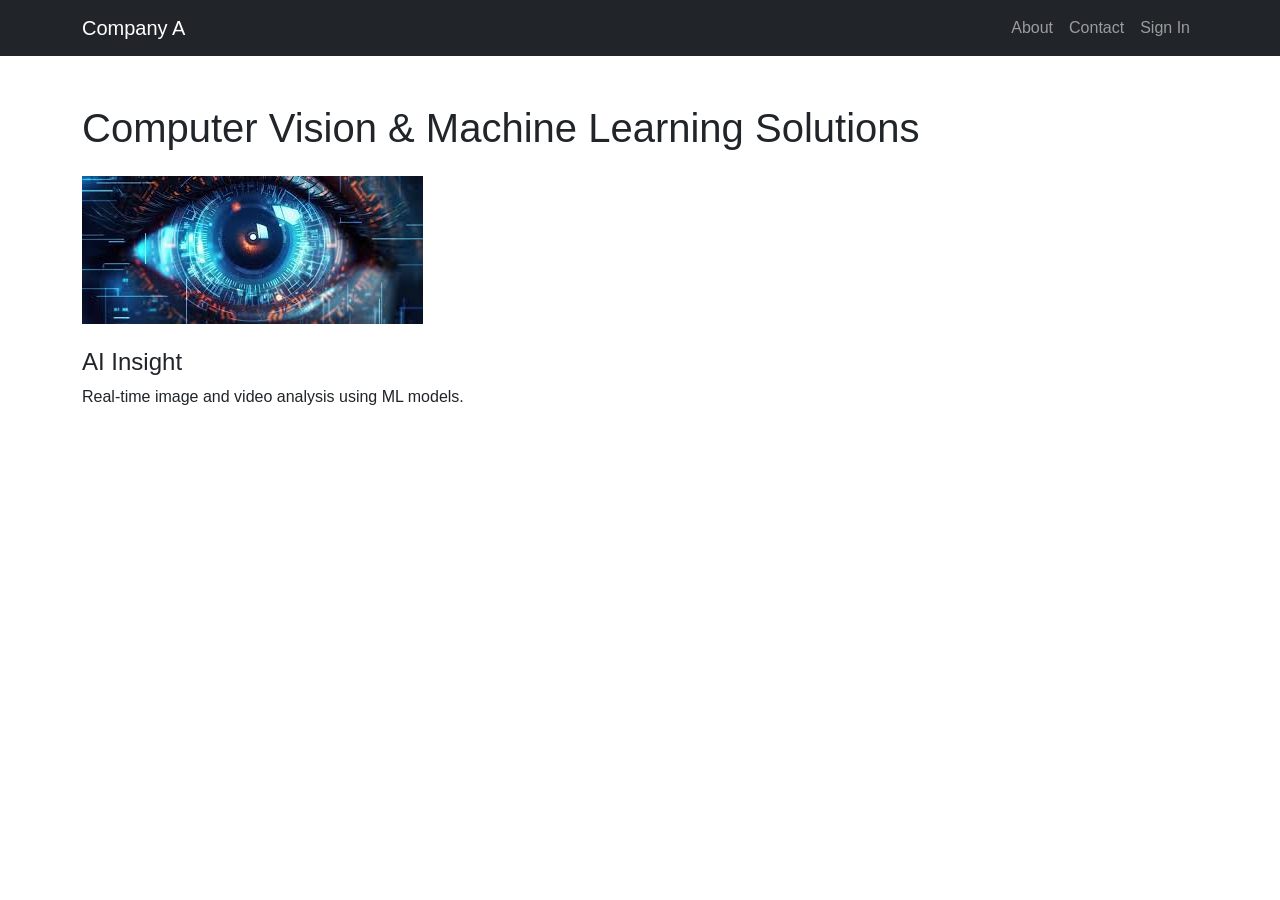
==== commit 06773bac: "updates to signin.html, minor changes to the rest signin.html - moved signin.js into signin.html " ====
--- a/index.html
+++ b/index.html
@@ -1,23 +1,20 @@
 <!DOCTYPE html>
-<html lang ="en">
-  <head>
-    <meta charset="UTF-8">
-    <title>Company A - Home</title>
-    <meta name ="viewport" content="width=device-width, initial-scale =1.0">
+<html lang="en">
+<head>
+  <meta charset="UTF-8">
+  <title>Company A - Home</title>
+  <meta name="viewport" content="width=device-width, initial-scale=1.0">
+  <link href="https://cdn.jsdelivr.net/npm/bootstrap@5.3.2/dist/css/bootstrap.min.css" rel="stylesheet">
+  <link rel="stylesheet" href="css/style.css">
+</head>
+<body>
 
-    <!--Bootstrap-->
-     <link href="https://cdn.jsdelivr.net/npm/bootstrap@5.3.2/dist/css/bootstrap.min.css" rel="stylesheet">
-      <link rel="stylesheet" href="css/style.css">
-  </head>
-  <body>
-  <!--Navigation-->
   <nav class="navbar navbar-expand-lg navbar-dark bg-dark">
     <div class="container">
       <a class="navbar-brand" href="index.html">Company A</a>
       <button class="navbar-toggler" type="button" data-bs-toggle="collapse" data-bs-target="#menu">
         <span class="navbar-toggler-icon"></span>
       </button>
-
       <div class="collapse navbar-collapse" id="menu">
         <ul class="navbar-nav ms-auto">
           <li class="nav-item"><a class="nav-link" href="about.html">About</a></li>
@@ -27,17 +24,17 @@
       </div>
     </div>
   </nav>
-  <header class="container mt-5">
-  <h1>Computer Vision & Machine Learning Solutions</h1>
-  <img src="images/download.jpg" class="img-fluid mt-3" alt="AI Vision">
-</header>
 
-<div class="info-box">
-  <h4>AI Insight</h4>
-  <p>Real-time image and video analysis using ML models.</p>
-</div>
+  <main class="container mt-5">
+    <h1>Computer Vision &amp; Machine Learning Solutions</h1>
+    <img src="images/download.jpg" class="img-fluid mt-3" alt="AI Vision">
 
-<script src="https://cdn.jsdelivr.net/npm/bootstrap@5.3.2/dist/js/bootstrap.bundle.min.js"></script>
+    <div class="info-box mt-4">
+      <h4>AI Insight</h4>
+      <p>Real-time image and video analysis using ML models.</p>
+    </div>
+  </main>
+
+  <script src="https://cdn.jsdelivr.net/npm/bootstrap@5.3.2/dist/js/bootstrap.bundle.min.js"></script>
 </body>
-
 </html>
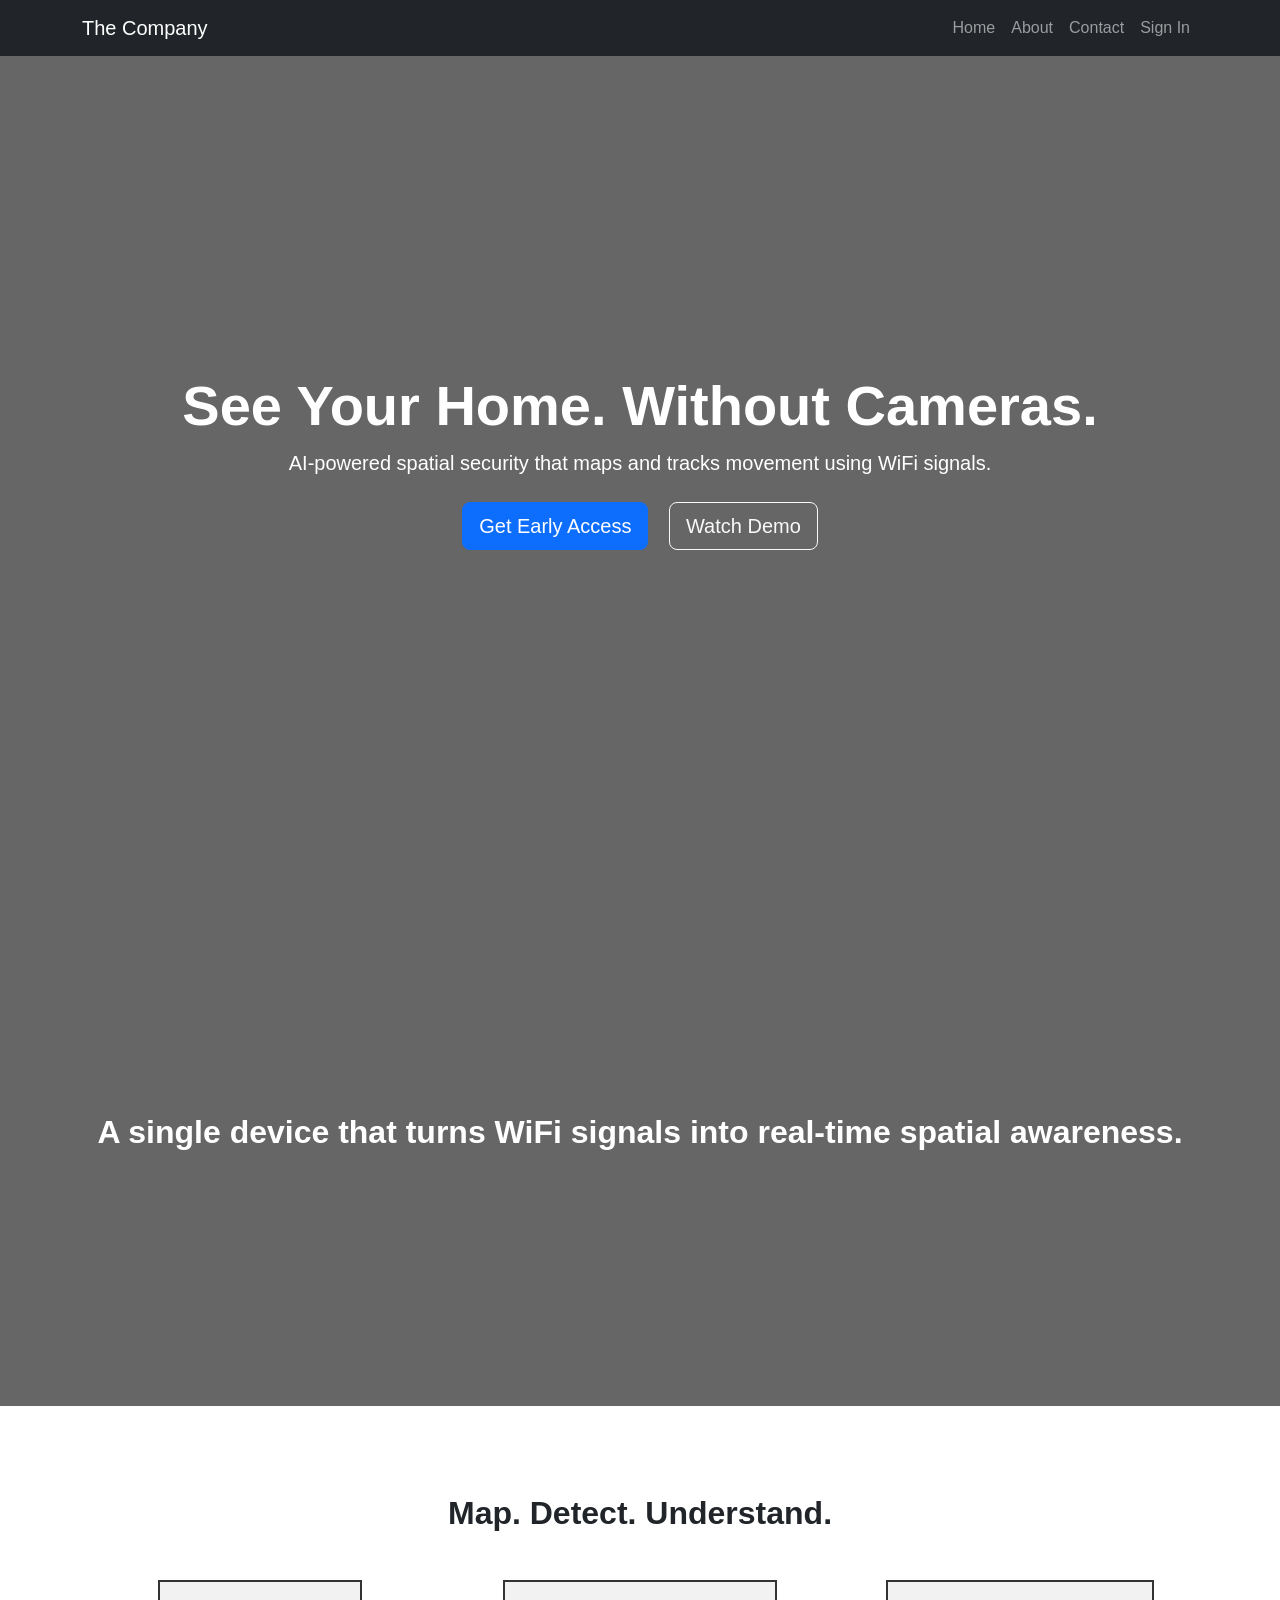
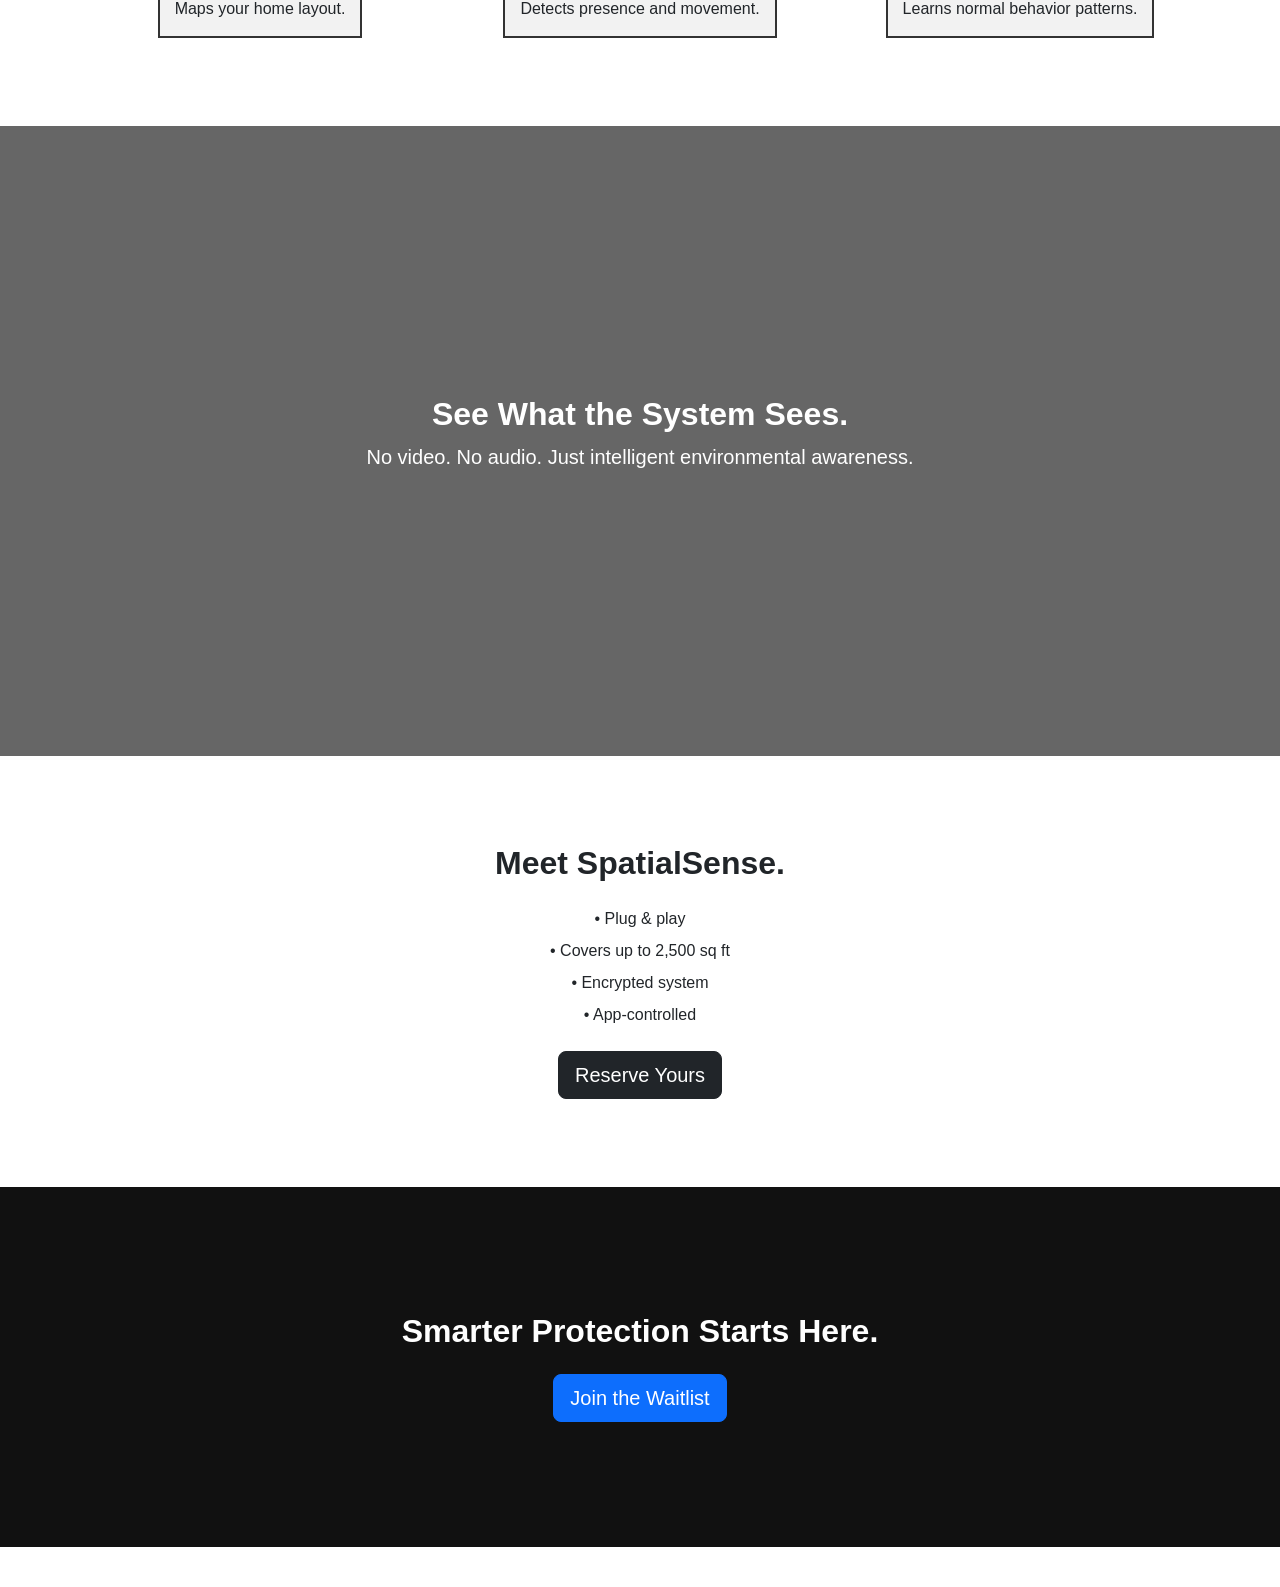
==== commit 5a9afe6f: "changes to home and about added in core company ideas to home and about page minor changes in index" ====
--- a/index.html
+++ b/index.html
@@ -2,7 +2,7 @@
 <html lang="en">
 <head>
   <meta charset="UTF-8">
-  <title>Company A - Home</title>
+  <title>Home - The Company</title>
   <meta name="viewport" content="width=device-width, initial-scale=1.0">
   <link href="https://cdn.jsdelivr.net/npm/bootstrap@5.3.2/dist/css/bootstrap.min.css" rel="stylesheet">
   <link rel="stylesheet" href="css/style.css">
@@ -11,12 +11,13 @@
 
   <nav class="navbar navbar-expand-lg navbar-dark bg-dark">
     <div class="container">
-      <a class="navbar-brand" href="index.html">Company A</a>
+      <a class="navbar-brand" href="index.html">The Company</a>
       <button class="navbar-toggler" type="button" data-bs-toggle="collapse" data-bs-target="#menu">
         <span class="navbar-toggler-icon"></span>
       </button>
       <div class="collapse navbar-collapse" id="menu">
         <ul class="navbar-nav ms-auto">
+          <li class="nav-item"><a class="nav-link" href="index.html">Home</a></li>
           <li class="nav-item"><a class="nav-link" href="about.html">About</a></li>
           <li class="nav-item"><a class="nav-link" href="contact.html">Contact</a></li>
           <li class="nav-item"><a class="nav-link" href="signin.html">Sign In</a></li>
@@ -25,15 +26,68 @@
     </div>
   </nav>
 
-  <main class="container mt-5">
-    <h1>Computer Vision &amp; Machine Learning Solutions</h1>
-    <img src="images/download.jpg" class="img-fluid mt-3" alt="AI Vision">
+  <header class="hero-section text-center text-white d-flex align-items-center">
+    <div class="container">
+      <h1 class="display-4 fw-bold">See Your Home. Without Cameras.</h1>
+      <p class="lead">AI-powered spatial security that maps and tracks movement using WiFi signals.</p>
+      <div class="mt-4">
+        <a href="#" class="btn btn-primary btn-lg me-3">Get Early Access</a>
+        <a href="#demo" class="btn btn-outline-light btn-lg">Watch Demo</a>
+      </div>
+    </div>
+  </header>
 
-    <div class="info-box mt-4">
-      <h4>AI Insight</h4>
-      <p>Real-time image and video analysis using ML models.</p>
+  <section class="product-visual text-center text-white d-flex align-items-center">
+    <div class="container">
+      <h2>A single device that turns WiFi signals into real-time spatial awareness.</h2>
     </div>
-  </main>
+  </section>
+
+  <section class="container text-center py-5">
+    <h2 class="mb-5">Map. Detect. Understand.</h2>
+    <div class="row">
+      <div class="col-md-4">
+        <div class="info-box">
+          Maps your home layout.
+        </div>
+      </div>
+      <div class="col-md-4">
+        <div class="info-box">
+          Detects presence and movement.
+        </div>
+      </div>
+      <div class="col-md-4">
+        <div class="info-box">
+          Learns normal behavior patterns.
+        </div>
+      </div>
+    </div>
+  </section>
+
+  <section id="demo" class="demo-section text-center text-white d-flex align-items-center">
+    <div class="container">
+      <h2>See What the System Sees.</h2>
+      <p class="lead">No video. No audio. Just intelligent environmental awareness.</p>
+    </div>
+  </section>
+
+  <section class="container text-center py-5">
+    <h2 class="mb-4">Meet SpatialSense.</h2>
+    <ul class="list-unstyled mb-4">
+      <li>• Plug & play</li>
+      <li>• Covers up to 2,500 sq ft</li>
+      <li>• Encrypted system</li>
+      <li>• App-controlled</li>
+    </ul>
+    <a href="#" class="btn btn-dark btn-lg">Reserve Yours</a>
+  </section>
+
+  <section class="final-cta text-center text-white d-flex align-items-center">
+    <div class="container">
+      <h2 class="mb-4">Smarter Protection Starts Here.</h2>
+      <a href="#" class="btn btn-primary btn-lg">Join the Waitlist</a>
+    </div>
+  </section>
 
   <script src="https://cdn.jsdelivr.net/npm/bootstrap@5.3.2/dist/js/bootstrap.bundle.min.js"></script>
 </body>
--- a/css/style.css
+++ b/css/style.css
@@ -1,5 +1,12 @@
 body {
   font-family: Arial, sans-serif;
+}
+
+.info-box {
+  padding: 15px;
+  border: 2px solid #333;
+  background-color: #f2f2f2;
+  display: inline-block;
 }
 
 .float-box {
@@ -11,8 +18,41 @@
   background-color: #f2f2f2;
 }
 
-.create-box {
-  margin-top: 20px;
-  padding: 15px;
-  border: 2px solid #666;
+.hero-section {
+  height: 90vh;
+  background: linear-gradient(rgba(0,0,0,0.6), rgba(0,0,0,0.6)),
+              url('https://images.unsplash.com/photo-1558002038-1055907df827') center/cover no-repeat;
+}
+
+.product-visual {
+  height: 60vh;
+  background: linear-gradient(rgba(0,0,0,0.6), rgba(0,0,0,0.6)),
+              url('https://images.unsplash.com/photo-1581090700227-4c4f50a2c4e9') center/cover no-repeat;
+}
+
+.demo-section {
+  height: 70vh;
+  background: linear-gradient(rgba(0,0,0,0.6), rgba(0,0,0,0.6)),
+              url('https://images.unsplash.com/photo-1555949963-aa79dcee981c') center/cover no-repeat;
+}
+
+.final-cta {
+  height: 40vh;
+  background-color: #111;
+}
+
+section h2 {
+  font-weight: bold;
+}
+
+section {
+  margin-bottom: 40px;
+}
+
+section ul {
+  margin-top: 15px;
+}
+
+section ul li {
+  margin-bottom: 8px;
 }
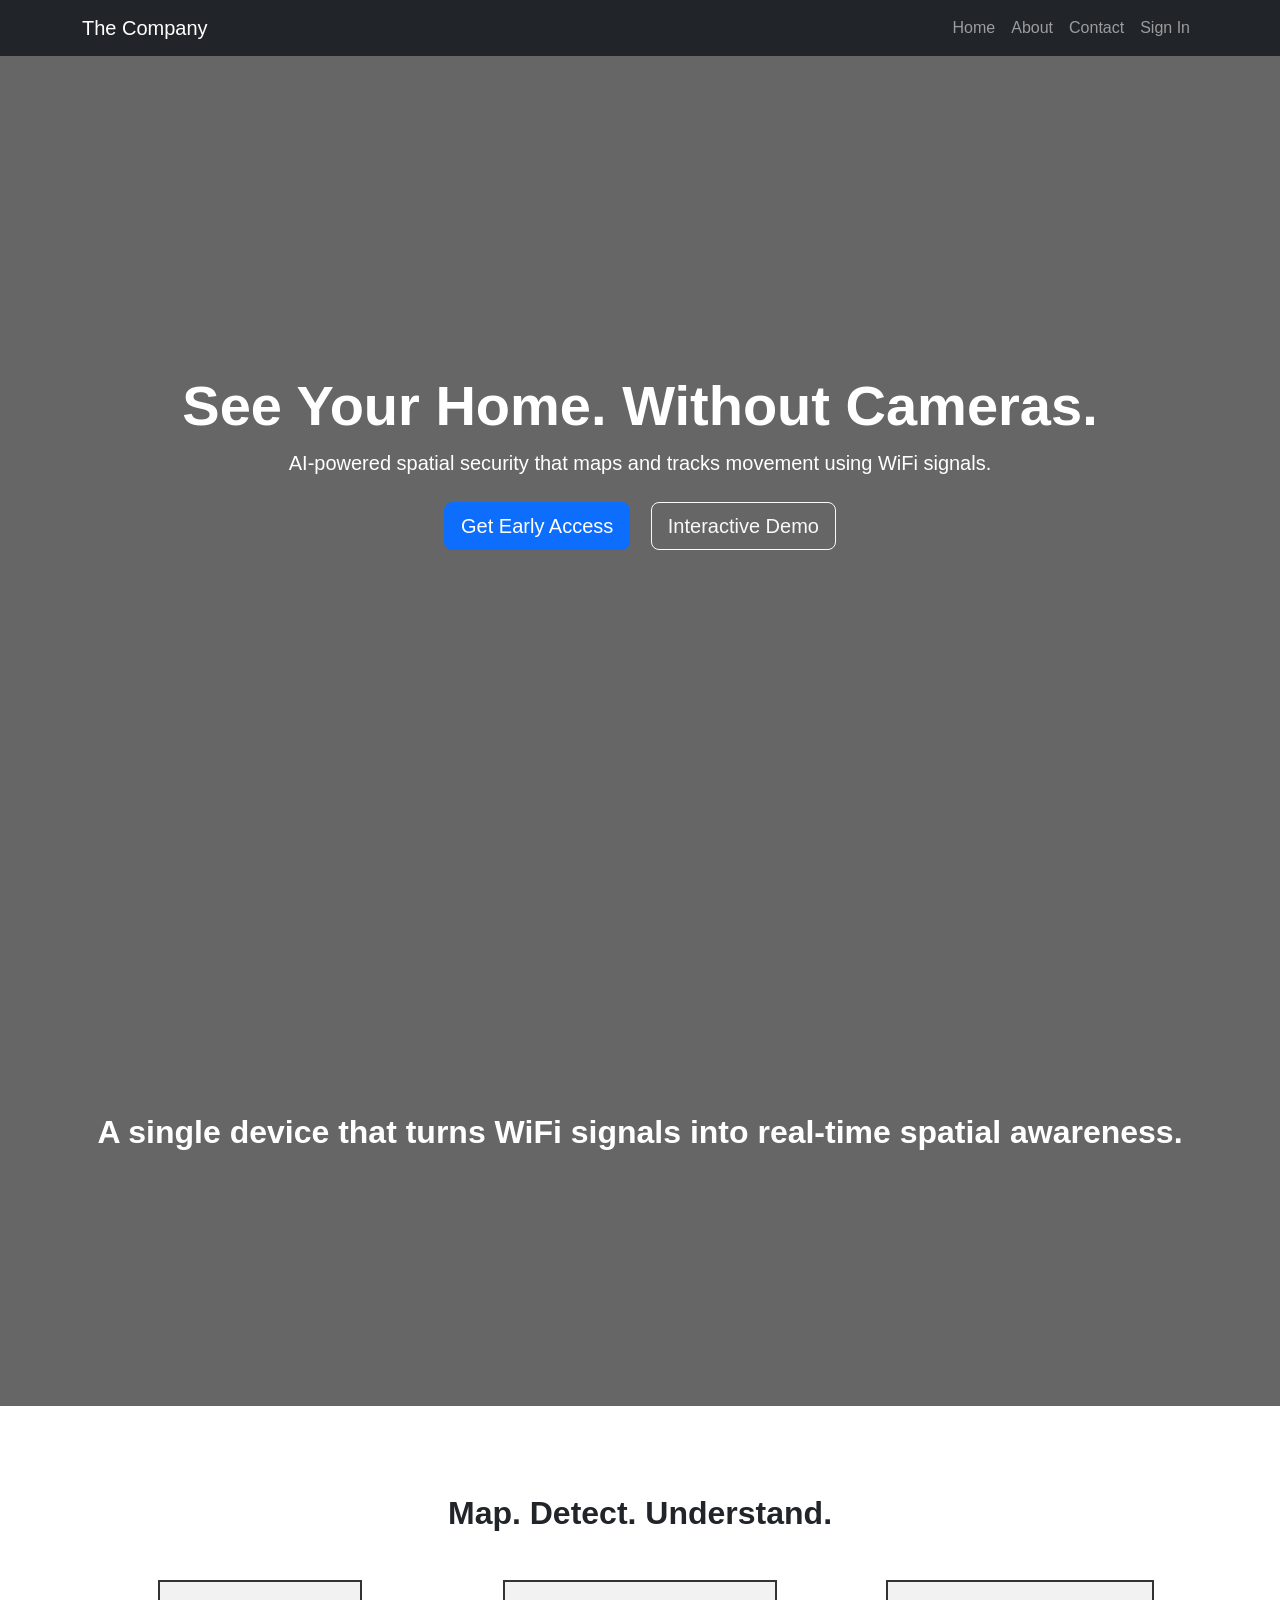
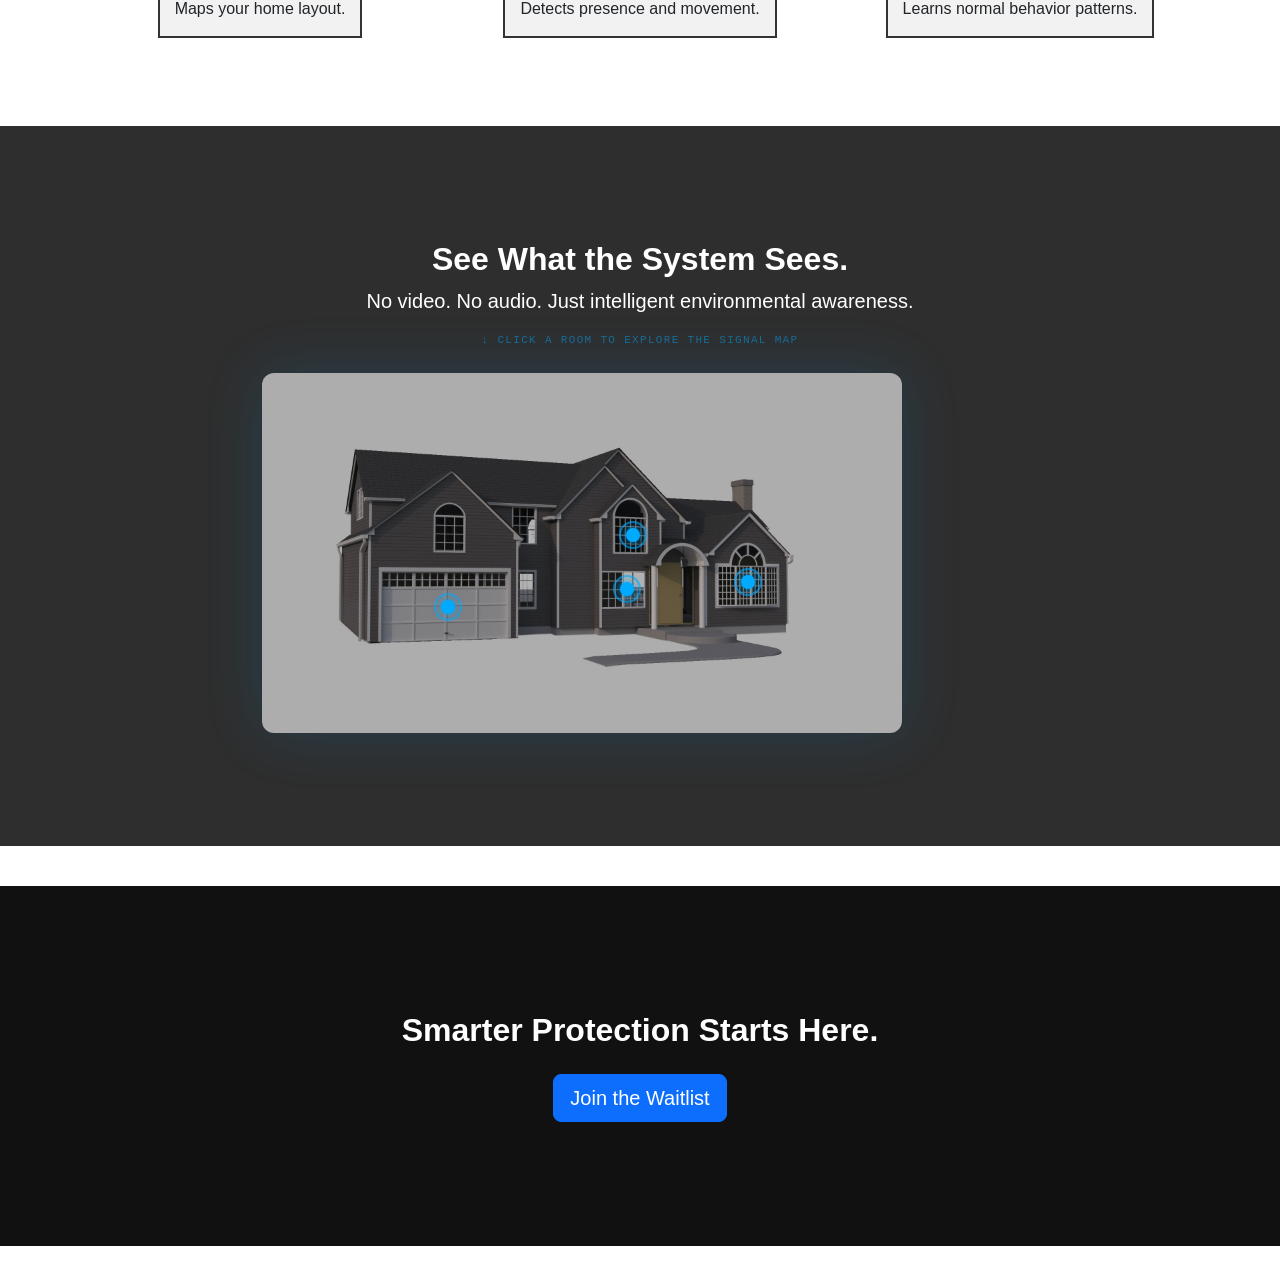
==== commit 7e009783: "created demo in home page updated index.html to include an interactive house demo detailing what our" ====
--- a/index.html
+++ b/index.html
@@ -32,7 +32,7 @@
       <p class="lead">AI-powered spatial security that maps and tracks movement using WiFi signals.</p>
       <div class="mt-4">
         <a href="#" class="btn btn-primary btn-lg me-3">Get Early Access</a>
-        <a href="#demo" class="btn btn-outline-light btn-lg">Watch Demo</a>
+        <a href="#demo" class="btn btn-outline-light btn-lg">Interactive Demo</a>
       </div>
     </div>
   </header>
@@ -47,39 +47,53 @@
     <h2 class="mb-5">Map. Detect. Understand.</h2>
     <div class="row">
       <div class="col-md-4">
-        <div class="info-box">
-          Maps your home layout.
-        </div>
+        <div class="info-box">Maps your home layout.</div>
       </div>
       <div class="col-md-4">
-        <div class="info-box">
-          Detects presence and movement.
-        </div>
+        <div class="info-box">Detects presence and movement.</div>
       </div>
       <div class="col-md-4">
-        <div class="info-box">
-          Learns normal behavior patterns.
-        </div>
-      </div>
-    </div>
-  </section>
-
-  <section id="demo" class="demo-section text-center text-white d-flex align-items-center">
+        <div class="info-box">Learns normal behavior patterns.</div>
+      </div>
+    </div>
+  </section>
+
+  <section id="demo" class="demo-section text-center text-white d-flex align-items-center" style="height: auto; min-height: 80vh; padding: 60px 0;">
     <div class="container">
       <h2>See What the System Sees.</h2>
       <p class="lead">No video. No audio. Just intelligent environmental awareness.</p>
-    </div>
-  </section>
-
-  <section class="container text-center py-5">
-    <h2 class="mb-4">Meet SpatialSense.</h2>
-    <ul class="list-unstyled mb-4">
-      <li>• Plug & play</li>
-      <li>• Covers up to 2,500 sq ft</li>
-      <li>• Encrypted system</li>
-      <li>• App-controlled</li>
-    </ul>
-    <a href="#" class="btn btn-dark btn-lg">Reserve Yours</a>
+
+      <p class="hud-hint">↓ Click a room to explore the signal map</p>
+
+      <!-- Hotspot image -->
+      <div class="hotspot-row d-flex align-items-stretch justify-content-center gap-4 mt-4">
+        <div class="hotspot-wrapper" id="hotspot-map">
+
+          <!-- House exterior image -->
+          <img
+            class="house-img"
+            src="images/house.jpg"
+            alt="House floor plan"
+          />
+
+          <!-- Hotspots are injected by JS from HOTSPOT_CONFIG below -->
+
+          <!-- Detail panel (hidden until a hotspot is clicked) -->
+          <div class="room-detail" id="room-detail">
+            <button class="detail-close" id="detail-close" aria-label="Close">&#x2715;</button>
+            <img id="detail-img" src="" alt="" />
+            <div class="room-detail-body">
+              <div class="room-tag" id="detail-tag"></div>
+              <h4 id="detail-title"></h4>
+              <p id="detail-desc"></p>
+              <div class="signal-badges" id="detail-badges"></div>
+            </div>
+          </div>
+
+        </div>
+      </div>
+
+    </div>
   </section>
 
   <section class="final-cta text-center text-white d-flex align-items-center">
@@ -90,5 +104,123 @@
   </section>
 
   <script src="https://cdn.jsdelivr.net/npm/bootstrap@5.3.2/dist/js/bootstrap.bundle.min.js"></script>
+
+  <script>
+    const HOTSPOT_CONFIG = [
+      {
+        id: "garage",
+        label: "Garage",
+        tag: "Zone 01 — Entry Point",
+        title: "Garage",
+        desc: "SpatialSense detects vehicle entry, motion near the door, and unusual dwell-time patterns. Alerts fire when movement occurs outside your normal schedule.",
+        badges: ["Motion Active", "Entry Zone", "Alert Ready"],
+        photo: "images/garage.jpg",
+        pos: { x: 29, y: 65 }   // percent from left / top of image
+      },
+      {
+        id: "living-room",
+        label: "Living Room",
+        tag: "Zone 02 — Common Area",
+        title: "Living Room",
+        desc: "The busiest zone in your home. The system builds a baseline of typical activity and flags irregular occupancy — whether too much or unexpectedly none.",
+        badges: ["Baseline Learned", "High Traffic", "Occupancy OK"],
+        photo: "images/living.jpg",
+        pos: { x: 57, y: 60 }
+      },
+      {
+        id: "bedroom-1",
+        label: "Bedroom 1",
+        tag: "Zone 03 — Primary Rest",
+        title: "Bedroom 1",
+        desc: "Sleep pattern recognition keeps your nights private yet protected. The system detects irregular nighttime movement without ever recording audio or video.",
+        badges: ["Sleep Mode", "Silent Zone", "Pattern Normal"],
+        photo: "images/bedroom1.jpg",
+        pos: { x: 76, y: 58 }
+      },
+      {
+        id: "bedroom-2",
+        label: "Bedroom 2",
+        tag: "Zone 04 — Secondary Rest",
+        title: "Bedroom 2",
+        desc: "Whether it's a guest room, home office, or child's bedroom — SpatialSense monitors for presence and movement, learning what's normal so it knows when something isn't.",
+        badges: ["Low Activity", "Guest Mode", "Monitoring On"],
+        photo: "images/bedroom2.jpg",
+        pos: { x: 58, y: 45 }
+      }
+    ];
+
+    (function () {
+      const map       = document.getElementById('hotspot-map');
+      const panel     = document.getElementById('room-detail');
+      const closeBtn  = document.getElementById('detail-close');
+      const detailImg = document.getElementById('detail-img');
+      const detailTag = document.getElementById('detail-tag');
+      const detailTitle = document.getElementById('detail-title');
+      const detailDesc  = document.getElementById('detail-desc');
+      const detailBadges = document.getElementById('detail-badges');
+
+      let activeId = null;
+
+      // Build hotspot dots from config
+      HOTSPOT_CONFIG.forEach(room => {
+        const dot = document.createElement('div');
+        dot.className = 'hotspot';
+        dot.dataset.id = room.id;
+        dot.style.left = room.pos.x + '%';
+        dot.style.top  = room.pos.y + '%';
+        dot.innerHTML = `
+          <div class="hotspot-ring"></div>
+          <div class="hotspot-dot"></div>
+          <span class="hotspot-label">${room.label}</span>
+        `;
+        dot.addEventListener('click', () => openRoom(room.id));
+        map.appendChild(dot);
+      });
+
+      function openRoom(id) {
+        const room = HOTSPOT_CONFIG.find(r => r.id === id);
+        if (!room) return;
+
+        // Toggle off if same room clicked twice
+        if (activeId === id) {
+          closeDetail();
+          return;
+        }
+
+        activeId = id;
+
+        // Update active dot style
+        document.querySelectorAll('.hotspot').forEach(el => {
+          el.classList.toggle('active', el.dataset.id === id);
+        });
+
+        // Populate panel
+        detailImg.src = room.photo;
+        detailImg.alt = room.title;
+        detailTag.textContent = room.tag;
+        detailTitle.textContent = room.title;
+        detailDesc.textContent = room.desc;
+        detailBadges.innerHTML = room.badges
+          .map(b => `<span class="signal-badge">${b}</span>`)
+          .join('');
+
+        // Show panel (re-trigger animation)
+        panel.classList.remove('visible');
+        void panel.offsetWidth; // force reflow for animation replay
+        panel.classList.add('visible');
+
+        // Panel is always present in layout — no scroll needed
+      }
+
+      function closeDetail() {
+        activeId = null;
+        panel.classList.remove('visible');
+        document.querySelectorAll('.hotspot').forEach(el => el.classList.remove('active'));
+      }
+
+      closeBtn.addEventListener('click', closeDetail);
+    })();
+  </script>
+
 </body>
 </html>
--- a/css/style.css
+++ b/css/style.css
@@ -31,8 +31,8 @@
 }
 
 .demo-section {
-  height: 70vh;
-  background: linear-gradient(rgba(0,0,0,0.6), rgba(0,0,0,0.6)),
+  padding: 80px 0;
+  background: linear-gradient(rgba(0,0,0,0.82), rgba(0,0,0,0.82)),
               url('https://images.unsplash.com/photo-1555949963-aa79dcee981c') center/cover no-repeat;
 }
 
@@ -55,4 +55,217 @@
 
 section ul li {
   margin-bottom: 8px;
+}
+
+/* Container wrapping the house image + hotspots */
+.hotspot-wrapper {
+  position: relative;
+  flex: 0 0 640px;
+  width: 640px;
+  max-width: 640px;
+  border-radius: 12px;
+  overflow: visible;
+  box-shadow: 0 0 60px rgba(0, 170, 255, 0.15);
+}
+.hotspot-wrapper img.house-img {
+  width: 100%;
+  display: block;
+  border-radius: 12px;
+  filter: brightness(0.7) saturate(0.8);
+  transition: filter 0.3s;
+}
+
+/* Pulse dot hotspots */
+.hotspot {
+  position: absolute;
+  width: 28px;
+  height: 28px;
+  transform: translate(-50%, -50%);
+  cursor: pointer;
+  z-index: 10;
+}
+
+.hotspot-dot {
+  width: 14px;
+  height: 14px;
+  background: #00aaff;
+  border-radius: 50%;
+  position: absolute;
+  top: 50%; left: 50%;
+  transform: translate(-50%, -50%);
+  transition: background 0.2s, transform 0.2s;
+  box-shadow: 0 0 8px #00aaff;
+}
+
+.hotspot-ring {
+  width: 28px;
+  height: 28px;
+  border: 2px solid rgba(0, 170, 255, 0.6);
+  border-radius: 50%;
+  position: absolute;
+  top: 0; left: 0;
+  animation: pulse-ring 2s ease-out infinite;
+}
+
+@keyframes pulse-ring {
+  0%   { transform: scale(0.8); opacity: 1; }
+  100% { transform: scale(2);   opacity: 0; }
+}
+
+.hotspot:hover .hotspot-dot,
+.hotspot.active .hotspot-dot {
+  background: #fff;
+  transform: translate(-50%, -50%) scale(1.2);
+  box-shadow: 0 0 14px #00aaff;
+}
+
+/* Floating label above dot */
+.hotspot-label {
+  position: absolute;
+  bottom: calc(100% + 10px);
+  left: 50%;
+  transform: translateX(-50%);
+  background: rgba(0,0,0,0.75);
+  color: #fff;
+  font-size: 11px;
+  font-family: 'Courier New', monospace;
+  letter-spacing: 0.08em;
+  text-transform: uppercase;
+  padding: 3px 8px;
+  border-radius: 4px;
+  white-space: nowrap;
+  border: 1px solid rgba(0,170,255,0.4);
+  pointer-events: none;
+  opacity: 0;
+  transition: opacity 0.2s;
+}
+
+.hotspot:hover .hotspot-label,
+.hotspot.active .hotspot-label {
+  opacity: 1;
+}
+
+/* ── Detail panel ── */
+.room-detail {
+  display: flex;
+  flex-direction: column;
+  background: rgba(10,10,20,0.92);
+  border: 1px solid rgba(0,170,255,0.1);
+  border-radius: 12px;
+  overflow: hidden;
+  width: 320px;
+  min-width: 320px;
+  position: absolute;
+  top: 0;
+  left: calc(100% + 16px);
+  visibility: hidden;
+  opacity: 0;
+  transition: opacity 0.35s ease, border-color 0.35s ease;
+  z-index: 100;
+}
+
+.room-detail.visible {
+  visibility: visible;
+  opacity: 1;
+  border-color: rgba(0,170,255,0.25);
+  animation: fadeIn 0.35s ease both;
+}
+
+@keyframes fadeIn {
+  from { opacity: 0; transform: translateX(16px); }
+  to   { opacity: 1; transform: translateX(0); }
+}
+
+.room-detail img {
+  width: 100%;
+  height: 180px;
+  object-fit: cover;
+  flex-shrink: 0;
+}
+
+.room-detail-body {
+  padding: 28px 30px;
+  text-align: left;
+  display: flex;
+  flex-direction: column;
+  justify-content: center;
+}
+
+.room-detail-body .room-tag {
+  font-size: 10px;
+  font-family: 'Courier New', monospace;
+  letter-spacing: 0.15em;
+  text-transform: uppercase;
+  color: #00aaff;
+  margin-bottom: 10px;
+}
+
+.room-detail-body h4 {
+  font-size: 1.25rem;
+  font-weight: 700;
+  color: #fff;
+  margin-bottom: 10px;
+}
+
+.room-detail-body p {
+  font-size: 0.9rem;
+  color: rgba(255,255,255,0.65);
+  line-height: 1.6;
+  margin-bottom: 0;
+}
+
+.room-detail-body .signal-badges {
+  display: flex;
+  gap: 8px;
+  margin-top: 16px;
+  flex-wrap: wrap;
+}
+
+.signal-badge {
+  font-size: 10px;
+  font-family: 'Courier New', monospace;
+  letter-spacing: 0.1em;
+  text-transform: uppercase;
+  padding: 3px 9px;
+  border-radius: 20px;
+  border: 1px solid rgba(0,170,255,0.4);
+  color: #00aaff;
+  background: rgba(0,170,255,0.08);
+}
+
+/* Close button */
+.detail-close {
+  position: absolute;
+  top: 10px; right: 14px;
+  background: none;
+  border: none;
+  color: rgba(255,255,255,0.4);
+  font-size: 20px;
+  cursor: pointer;
+  line-height: 1;
+  padding: 0;
+  transition: color 0.2s;
+}
+.detail-close:hover { color: #fff; }
+
+.hotspot-row {
+  width: 1000px;
+  max-width: 100%;
+}
+
+/* Scanline HUD hint text */
+.hud-hint {
+  font-size: 11px;
+  font-family: 'Courier New', monospace;
+  letter-spacing: 0.12em;
+  text-transform: uppercase;
+  color: rgba(0,170,255,0.5);
+  margin-top: 14px;
+}
+
+/* Responsive */
+@media (max-width: 800px) {
+  .hotspot-row { flex-direction: column !important; align-items: center !important; }
+  .room-detail { width: 100%; min-width: unset; }
+  .room-detail img { height: 160px; }
 }
